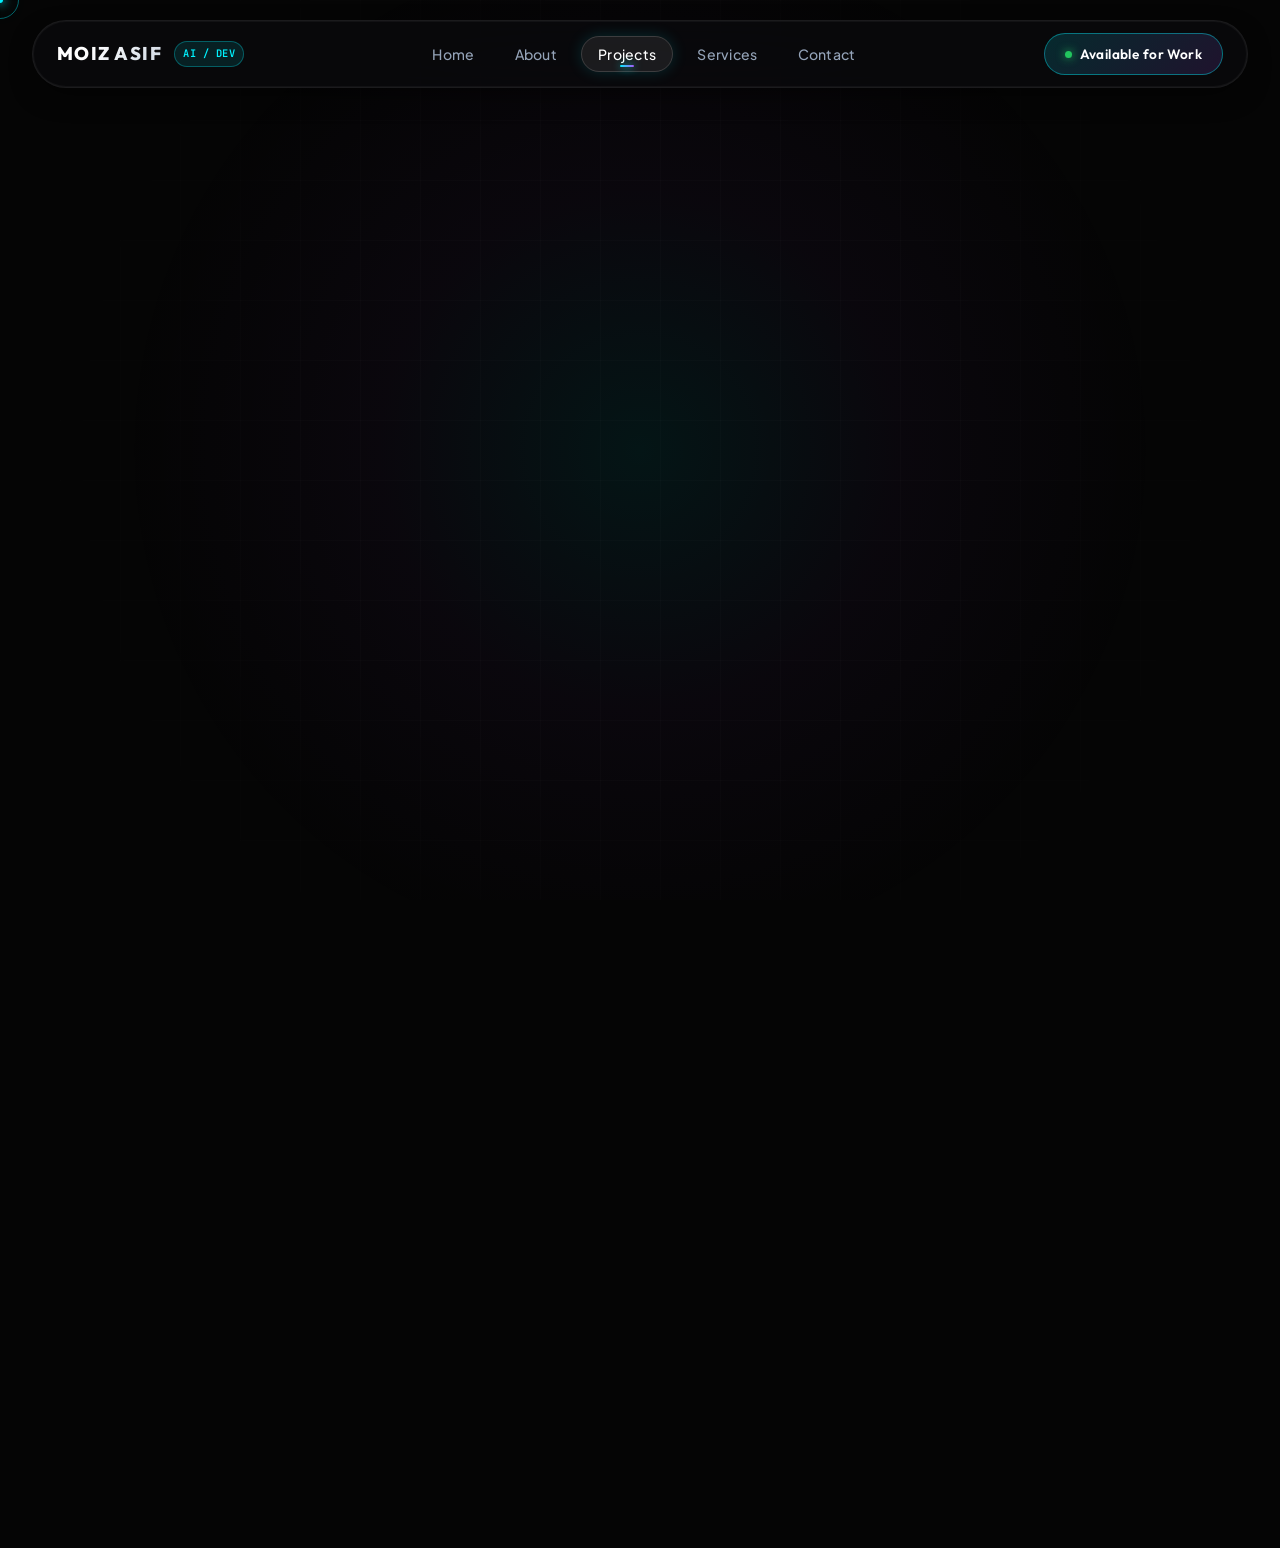
==== projects.html @ 3867d012 "Add files via upload" ====
<!DOCTYPE html>
<html lang="en">
<head>
  <meta charset="UTF-8">
  <meta name="viewport" content="width=device-width, initial-scale=1.0">
  <meta name="description" content="Featured Projects by Moiz Asif — JARVIS Personal AI Assistant with futuristic Gold & Black interface, animated particle core, and voice interaction.">
  <title>Featured Projects — Moiz Asif</title>

  <!-- Favicon & Typography -->
  <link rel="icon" type="image/svg+xml" href="assets/images/favicon.svg">
  <link rel="preconnect" href="https://fonts.googleapis.com">
  <link rel="preconnect" href="https://fonts.gstatic.com" crossorigin>
  <link rel="stylesheet" href="css/style.css">
  <link rel="stylesheet" href="css/jarvis-glow.css">
</head>
<body>
  <!-- Canvas for Astra Interactive Particle Field -->
  <canvas id="bg-canvas"></canvas>

  <!-- Cybernetic Grid & Radial Mouse Spotlight -->
  <div class="cyber-grid"></div>
  <div class="mouse-spotlight"></div>

  <!-- Interactive Dual-Layer Cursor -->
  <div class="cursor-dot"></div>
  <div class="cursor-follower"></div>

  <!-- Header Navigation -->
  <header class="site-header">
    <div class="nav-container">
      <a href="index.html" class="brand-logo" aria-label="Moiz Asif Portfolio">
        <span class="brand-text">MOIZ ASIF</span>
        <span class="brand-badge">AI / DEV</span>
      </a>

      <nav aria-label="Main Navigation">
        <ul class="nav-links">
          <li><a href="index.html" class="nav-link">Home</a></li>
          <li><a href="about.html" class="nav-link">About</a></li>
          <li><a href="projects.html" class="nav-link active">Projects</a></li>
          <li><a href="services.html" class="nav-link">Services</a></li>
          <li><a href="contact.html" class="nav-link">Contact</a></li>
        </ul>
      </nav>

      <a href="https://wa.me/923362383383" target="_blank" rel="noopener noreferrer" class="nav-cta">
        <span class="pulse-dot"></span>
        <span>Available for Work</span>
      </a>

      <button class="mobile-toggle" aria-label="Toggle Navigation Menu">☰</button>
    </div>
  </header>

  <!-- Mobile Menu Drawer -->
  <div class="mobile-menu-drawer">
    <a href="index.html" class="nav-link">Home</a>
    <a href="about.html" class="nav-link">About</a>
    <a href="projects.html" class="nav-link active">Projects</a>
    <a href="services.html" class="nav-link">Services</a>
    <a href="contact.html" class="nav-link">Contact</a>
    <a href="https://wa.me/923362383383" target="_blank" rel="noopener noreferrer" class="btn btn-whatsapp" style="margin-top: 0.5rem; justify-content: center;">
      Chat on WhatsApp
    </a>
  </div>

  <!-- Page Content Wrapper -->
  <main class="page-wrapper">
    <div class="container">
      <!-- Section Header -->
      <div class="section-header">
        <span class="section-tag">ENGINEERED INTELLIGENCE</span>
        <h1 class="section-title">Featured Projects</h1>
        <p class="section-subtitle">
          Real-world intelligent systems built with custom architectures and state-of-the-art AI.
        </p>
      </div>

      <!-- Main Featured Project: JARVIS (Gold + Black Edition) -->
      <div class="jarvis-showcase-wrapper">
        <!-- Ambient Gold Glow Bloom -->
        <div class="jarvis-ambient-bloom"></div>

        <!-- Glass Container Card -->
        <div class="jarvis-card">
          <div class="jarvis-ambient-sheen"></div>
          <div class="jarvis-layout">
            <!-- Left Column: Premium Visual Showcase with Orbital Rings -->
            <div class="jarvis-visual-frame">
              <div class="orbital-ring orbital-ring-1"></div>
              <div class="orbital-ring orbital-ring-2"></div>
              <img 
                src="assets/images/jarvis-gold.png" 
                alt="JARVIS AI Assistant - Gold & Black Core Interface" 
                class="jarvis-image"
                loading="eager"
              >
            </div>

            <!-- Right Column: Project Details & Tech Specs -->
            <div class="jarvis-content">
              <span class="jarvis-tag-badge">
                <span>✦</span> FLAGSHIP AI ASSISTANT
              </span>

              <h2 class="jarvis-title">
                JARVIS — <span class="jarvis-title-accent">Personal AI Assistant</span>
              </h2>

              <span class="jarvis-byline">
                A futuristic desktop AI assistant built by Moiz Asif.
              </span>

              <!-- Real Verified Features -->
              <div class="jarvis-features-container">
                <div class="jarvis-features-title">AUTHENTIC CAPABILITIES</div>
                <div class="jarvis-features-grid">
                  <div class="jarvis-feature-item">
                    <span class="jarvis-feature-icon">◆</span>
                    <span>Futuristic animated AI interface</span>
                  </div>
                  <div class="jarvis-feature-item">
                    <span class="jarvis-feature-icon">◆</span>
                    <span>Animated AI core with particle system</span>
                  </div>
                  <div class="jarvis-feature-item">
                    <span class="jarvis-feature-icon">◆</span>
                    <span>Custom UI design &amp; orbital telemetry</span>
                  </div>
                  <div class="jarvis-feature-item">
                    <span class="jarvis-feature-icon">◆</span>
                    <span>AI interaction &amp; voice responsiveness</span>
                  </div>
                </div>
              </div>

              <!-- Tech Stack -->
              <div class="jarvis-tech-stack">
                <div class="jarvis-features-title">TECHNOLOGY STACK</div>
                <div class="jarvis-tech-tags">
                  <span class="jarvis-tech-chip">Python</span>
                  <span class="jarvis-tech-chip">AI APIs</span>
                  <span class="jarvis-tech-chip">Voice Recognition</span>
                  <span class="jarvis-tech-chip">Text-to-Speech</span>
                  <span class="jarvis-tech-chip">Automation</span>
                  <span class="jarvis-tech-chip">Custom UI</span>
                </div>
              </div>

              <!-- Action Buttons -->
              <div class="jarvis-btn-group">
                <button id="open-demo-modal" class="btn btn-jarvis-gold">
                  <span>Live Demo</span>
                  <span class="btn-icon">⚡</span>
                </button>
                <a href="https://github.com/moizasif484/" target="_blank" rel="noopener noreferrer" class="btn btn-jarvis-outline">
                  <span>GitHub</span>
                  <span class="btn-icon">↗</span>
                </a>
                <button id="open-details-modal" class="btn btn-jarvis-outline">
                  <span>View Details</span>
                  <span class="btn-icon">ⓘ</span>
                </button>
              </div>
            </div>
          </div>
        </div>
      </div>
    </div>

    <!-- Interactive Modal for Demo & Details -->
    <div id="jarvis-modal" class="modal-overlay" role="dialog" aria-modal="true" aria-hidden="true">
      <div class="modal-card">
        <button id="close-modal-btn" class="modal-close-btn" aria-label="Close modal">✕</button>
        <div id="modal-dynamic-content">
          <!-- Populated via js/main.js -->
        </div>
      </div>
    </div>

    <!-- Footer -->
    <footer class="site-footer">
      <div class="container footer-content">
        <div class="footer-credits">
          © 2026 Moiz Asif. AI Agent &amp; Web Developer. All rights reserved.
        </div>
        <div class="footer-links">
          <a href="https://github.com/moizasif484/" target="_blank" rel="noopener noreferrer" class="footer-link">GitHub</a>
          <a href="https://www.instagram.com/moiz_here_07/" target="_blank" rel="noopener noreferrer" class="footer-link">Instagram</a>
          <a href="https://wa.me/923362383383" target="_blank" rel="noopener noreferrer" class="footer-link">WhatsApp</a>
        </div>
      </div>
    </footer>
  </main>

  <!-- Interactive Scripts -->
  <script src="js/particles.js"></script>
  <script src="js/cursor.js"></script>
  <script src="js/tilt.js"></script>
  <script src="js/main.js"></script>
</body>
</html>
---- css/style.css ----
/* ==========================================================================
   MOIZ ASIF — PREMIUM FUTURISTIC PORTFOLIO DESIGN SYSTEM
   Deep Pure Black (#050505) • Electric Blue (#00f2fe) • Soft Purple (#a855f7)
   Glassmorphism • High Performance • Cinematic Animations
   ========================================================================== */

@import url('https://fonts.googleapis.com/css2?family=Outfit:wght@300;400;500;600;700;800;900&family=Plus+Jakarta+Sans:wght@300;400;500;600;700;800&family=JetBrains+Mono:wght@400;500;600;700&display=swap');

:root {
  /* Color Palette */
  --bg-pure-black: #050505;
  --bg-surface: #0a0a0c;
  --bg-card: rgba(14, 14, 18, 0.65);
  --bg-card-hover: rgba(20, 20, 26, 0.85);
  --bg-glass: rgba(255, 255, 255, 0.03);
  --bg-glass-elevated: rgba(255, 255, 255, 0.06);

  /* Accents */
  --cyan-primary: #00f2fe;
  --cyan-glow: rgba(0, 242, 254, 0.45);
  --blue-accent: #38bdf8;
  --purple-primary: #a855f7;
  --purple-glow: rgba(168, 85, 247, 0.4);
  --indigo-accent: #6366f1;

  /* Typography Colors */
  --text-primary: #f8fafc;
  --text-secondary: #94a3b8;
  --text-muted: #64748b;
  --text-dim: #475569;

  /* Borders & Highlights */
  --border-subtle: rgba(255, 255, 255, 0.08);
  --border-glass: rgba(255, 255, 255, 0.12);
  --border-glow: rgba(0, 242, 254, 0.35);

  /* Fonts */
  --font-heading: 'Outfit', -apple-system, BlinkMacSystemFont, sans-serif;
  --font-body: 'Plus Jakarta Sans', -apple-system, BlinkMacSystemFont, sans-serif;
  --font-mono: 'JetBrains Mono', monospace;

  /* Transitions */
  --ease-out: cubic-bezier(0.16, 1, 0.3, 1);
  --ease-spring: cubic-bezier(0.34, 1.56, 0.64, 1);
  --transition-fast: 0.2s var(--ease-out);
  --transition-normal: 0.35s var(--ease-out);
  --transition-slow: 0.6s var(--ease-out);
}

/* ==========================================================================
   RESET & CORE BASE
   ========================================================================== */
*, *::before, *::after {
  box-sizing: border-box;
  margin: 0;
  padding: 0;
}

html {
  font-size: 16px;
  scroll-behavior: smooth;
  background-color: var(--bg-pure-black);
  color: var(--text-primary);
  overflow-x: hidden;
}

body {
  font-family: var(--font-body);
  background-color: var(--bg-pure-black);
  color: var(--text-primary);
  line-height: 1.65;
  -webkit-font-smoothing: antialiased;
  -moz-osx-font-smoothing: grayscale;
  min-height: 100vh;
  position: relative;
  overflow-x: hidden;
  cursor: default;
}

::selection {
  background: rgba(0, 242, 254, 0.25);
  color: #ffffff;
}

/* Futuristic Sleek Scrollbar */
::-webkit-scrollbar {
  width: 7px;
  height: 7px;
}

::-webkit-scrollbar-track {
  background: #050505;
}

::-webkit-scrollbar-thumb {
  background: rgba(255, 255, 255, 0.16);
  border-radius: 4px;
}

::-webkit-scrollbar-thumb:hover {
  background: var(--cyan-primary);
  box-shadow: 0 0 10px var(--cyan-primary);
}

a {
  color: inherit;
  text-decoration: none;
  transition: var(--transition-fast);
}

img {
  max-width: 100%;
  height: auto;
  display: block;
}

button, input, textarea {
  font-family: inherit;
}

/* ==========================================================================
   DYNAMIC BACKGROUND CANVAS & LIGHTING
   ========================================================================== */
#bg-canvas {
  position: fixed;
  top: 0;
  left: 0;
  width: 100vw;
  height: 100vh;
  z-index: 0;
  pointer-events: none;
  opacity: 0.95;
}

/* Cybernetic Ambient Grid Layer */
.cyber-grid {
  position: fixed;
  top: 0;
  left: 0;
  width: 100vw;
  height: 100vh;
  background-image: 
    linear-gradient(to right, rgba(255, 255, 255, 0.015) 1px, transparent 1px),
    linear-gradient(to bottom, rgba(255, 255, 255, 0.015) 1px, transparent 1px);
  background-size: 60px 60px;
  z-index: 1;
  pointer-events: none;
  mask-image: radial-gradient(circle at 50% 50%, black 40%, transparent 90%);
  -webkit-mask-image: radial-gradient(circle at 50% 50%, black 40%, transparent 90%);
}

/* Dynamic Ambient Mouse Radial Glow Spotlight */
.mouse-spotlight {
  position: fixed;
  top: 0;
  left: 0;
  width: 100vw;
  height: 100vh;
  z-index: 2;
  pointer-events: none;
  background: radial-gradient(
    650px circle at var(--mouse-x, 50vw) var(--mouse-y, 50vh),
    rgba(0, 242, 254, 0.07),
    rgba(168, 85, 247, 0.035) 40%,
    transparent 80%
  );
  transition: opacity 0.4s ease;
}

/* Custom Interactive Cursor */
.cursor-dot {
  position: fixed;
  width: 6px;
  height: 6px;
  background: var(--cyan-primary);
  border-radius: 50%;
  pointer-events: none;
  z-index: 9999;
  transform: translate(-50%, -50%);
  box-shadow: 0 0 10px var(--cyan-primary), 0 0 20px var(--cyan-primary);
  transition: transform 0.05s ease, opacity 0.2s ease, width 0.25s ease, height 0.25s ease;
}

.cursor-follower {
  position: fixed;
  width: 38px;
  height: 38px;
  border: 1px solid rgba(0, 242, 254, 0.4);
  border-radius: 50%;
  pointer-events: none;
  z-index: 9998;
  transform: translate(-50%, -50%);
  transition: transform 0.15s cubic-bezier(0.1, 0.9, 0.2, 1), 
              border-color 0.2s ease, 
              width 0.25s var(--ease-spring), 
              height 0.25s var(--ease-spring), 
              background-color 0.2s ease;
  backdrop-filter: blur(1px);
}

.cursor-hover .cursor-follower {
  width: 58px;
  height: 58px;
  border-color: var(--cyan-primary);
  background-color: rgba(0, 242, 254, 0.08);
  box-shadow: 0 0 25px rgba(0, 242, 254, 0.25);
}

.cursor-hover .cursor-dot {
  transform: translate(-50%, -50%) scale(1.6);
  background: #ffffff;
}

@media (pointer: coarse) {
  .cursor-dot, .cursor-follower {
    display: none;
  }
}

/* ==========================================================================
   NAVIGATION BAR
   ========================================================================== */
.site-header {
  position: fixed;
  top: 0;
  left: 0;
  width: 100%;
  z-index: 1000;
  padding: 1.25rem 2rem;
  transition: all 0.3s ease;
}

.nav-container {
  max-width: 1240px;
  margin: 0 auto;
  display: flex;
  align-items: center;
  justify-content: space-between;
  padding: 0.75rem 1.5rem;
  background: rgba(10, 10, 14, 0.7);
  backdrop-filter: blur(20px);
  -webkit-backdrop-filter: blur(20px);
  border: 1px solid var(--border-subtle);
  border-radius: 9999px;
  box-shadow: 0 10px 30px -10px rgba(0, 0, 0, 0.7),
              0 0 1px 1px rgba(255, 255, 255, 0.05) inset;
}

.brand-logo {
  display: flex;
  align-items: center;
  gap: 0.75rem;
  font-family: var(--font-heading);
  font-weight: 800;
  font-size: 1.15rem;
  letter-spacing: 0.08em;
  text-transform: uppercase;
}

.brand-logo .brand-text {
  background: linear-gradient(135deg, #ffffff 30%, #cbd5e1 100%);
  -webkit-background-clip: text;
  -webkit-text-fill-color: transparent;
}

.brand-badge {
  font-family: var(--font-mono);
  font-size: 0.65rem;
  padding: 0.2rem 0.5rem;
  border-radius: 999px;
  background: rgba(0, 242, 254, 0.1);
  border: 1px solid rgba(0, 242, 254, 0.3);
  color: var(--cyan-primary);
  letter-spacing: 0.05em;
  font-weight: 600;
}

.nav-links {
  display: flex;
  align-items: center;
  gap: 0.5rem;
  list-style: none;
}

.nav-link {
  position: relative;
  font-size: 0.88rem;
  font-weight: 500;
  color: var(--text-secondary);
  padding: 0.5rem 1rem;
  border-radius: 999px;
  transition: all 0.25s ease;
  letter-spacing: 0.02em;
}

.nav-link:hover {
  color: #ffffff;
  background: rgba(255, 255, 255, 0.05);
}

.nav-link.active {
  color: #ffffff;
  background: rgba(255, 255, 255, 0.08);
  border: 1px solid rgba(255, 255, 255, 0.15);
  box-shadow: 0 0 15px rgba(0, 242, 254, 0.15);
}

.nav-link.active::after {
  content: '';
  position: absolute;
  bottom: 4px;
  left: 50%;
  transform: translateX(-50%);
  width: 14px;
  height: 2px;
  background: linear-gradient(90deg, var(--cyan-primary), var(--purple-primary));
  border-radius: 2px;
  box-shadow: 0 0 8px var(--cyan-primary);
}

.nav-cta {
  display: flex;
  align-items: center;
  gap: 0.5rem;
  font-family: var(--font-heading);
  font-size: 0.85rem;
  font-weight: 600;
  padding: 0.55rem 1.25rem;
  border-radius: 999px;
  background: linear-gradient(135deg, rgba(0, 242, 254, 0.15), rgba(168, 85, 247, 0.15));
  border: 1px solid rgba(0, 242, 254, 0.4);
  color: #ffffff;
  letter-spacing: 0.03em;
  transition: all 0.3s ease;
  position: relative;
  overflow: hidden;
}

.nav-cta:hover {
  border-color: var(--cyan-primary);
  box-shadow: 0 0 25px rgba(0, 242, 254, 0.4);
  transform: translateY(-1px);
}

.pulse-dot {
  width: 7px;
  height: 7px;
  border-radius: 50%;
  background-color: #22c55e;
  box-shadow: 0 0 10px #22c55e;
  animation: pulseGreen 2s infinite;
}

@keyframes pulseGreen {
  0% { transform: scale(0.95); box-shadow: 0 0 0 0 rgba(34, 197, 94, 0.7); }
  70% { transform: scale(1); box-shadow: 0 0 0 8px rgba(34, 197, 94, 0); }
  100% { transform: scale(0.95); box-shadow: 0 0 0 0 rgba(34, 197, 94, 0); }
}

/* Mobile Nav Toggle */
.mobile-toggle {
  display: none;
  background: none;
  border: none;
  color: #ffffff;
  font-size: 1.5rem;
  cursor: pointer;
  padding: 0.5rem;
}

.mobile-menu-drawer {
  display: none;
  position: fixed;
  top: 80px;
  left: 1rem;
  right: 1rem;
  background: rgba(10, 10, 15, 0.95);
  backdrop-filter: blur(25px);
  -webkit-backdrop-filter: blur(25px);
  border: 1px solid var(--border-glass);
  border-radius: 20px;
  padding: 1.5rem;
  z-index: 999;
  flex-direction: column;
  gap: 0.75rem;
  box-shadow: 0 20px 40px rgba(0, 0, 0, 0.8), 0 0 30px rgba(0, 242, 254, 0.1);
  opacity: 0;
  transform: translateY(-10px);
  transition: opacity 0.3s ease, transform 0.3s ease;
  pointer-events: none;
}

.mobile-menu-drawer.open {
  display: flex;
  opacity: 1;
  transform: translateY(0);
  pointer-events: auto;
}

.mobile-menu-drawer .nav-link {
  font-size: 1.1rem;
  padding: 0.85rem 1.25rem;
  border-radius: 12px;
  width: 100%;
  text-align: left;
}

/* ==========================================================================
   PAGE WRAPPER & TRANSITIONS
   ========================================================================== */
.page-wrapper {
  position: relative;
  z-index: 10;
  width: 100%;
  min-height: 100vh;
  padding-top: 100px;
  padding-bottom: 60px;
  display: flex;
  flex-direction: column;
  justify-content: space-between;
  opacity: 0;
  transform: translateY(16px);
  transition: opacity 0.5s cubic-bezier(0.16, 1, 0.3, 1), transform 0.5s cubic-bezier(0.16, 1, 0.3, 1);
}

.page-wrapper.page-loaded {
  opacity: 1;
  transform: translateY(0);
}

/* ==========================================================================
   PAGE PROGRESS LOADER & SCROLL REVEAL ANIMATIONS
   ========================================================================== */
.page-loader {
  position: fixed;
  top: 0;
  left: 0;
  width: 100%;
  height: 3px;
  z-index: 10001;
  pointer-events: none;
  background: transparent;
}

.loader-line {
  height: 100%;
  width: 0%;
  background: linear-gradient(90deg, var(--cyan-primary), #6366f1, var(--purple-primary));
  box-shadow: 0 0 12px var(--cyan-primary), 0 0 20px rgba(168, 85, 247, 0.5);
  transition: width 0.35s ease-out, opacity 0.4s ease-out;
}

.reveal-on-scroll {
  opacity: 0;
  transform: translateY(28px) scale(0.985);
  transition: opacity 0.75s cubic-bezier(0.16, 1, 0.3, 1), transform 0.75s cubic-bezier(0.16, 1, 0.3, 1);
  will-change: opacity, transform;
}

.reveal-on-scroll.is-visible {
  opacity: 1;
  transform: translateY(0) scale(1);
}

.delay-1 { transition-delay: 0.1s; }
.delay-2 { transition-delay: 0.2s; }
.delay-3 { transition-delay: 0.3s; }
.delay-4 { transition-delay: 0.4s; }

.container {
  width: 100%;
  max-width: 1240px;
  margin: 0 auto;
  padding: 0 1.5rem;
}

/* ==========================================================================
   FUTURISTIC HERO (HOME PAGE)
   ========================================================================== */
.hero-section {
  display: flex;
  flex-direction: column;
  align-items: center;
  justify-content: center;
  min-height: calc(100vh - 180px);
  text-align: center;
  position: relative;
  padding: 3rem 1rem;
}

.status-badge {
  display: inline-flex;
  align-items: center;
  gap: 0.6rem;
  padding: 0.4rem 1.1rem;
  border-radius: 999px;
  background: rgba(255, 255, 255, 0.03);
  border: 1px solid rgba(255, 255, 255, 0.1);
  font-family: var(--font-mono);
  font-size: 0.78rem;
  color: var(--text-secondary);
  letter-spacing: 0.04em;
  margin-bottom: 2rem;
  backdrop-filter: blur(10px);
  box-shadow: 0 4px 20px rgba(0, 0, 0, 0.4);
}

.status-beacon {
  width: 8px;
  height: 8px;
  border-radius: 50%;
  background: var(--cyan-primary);
  box-shadow: 0 0 12px var(--cyan-primary);
  animation: pulseBeacon 2.5s infinite;
}

@keyframes pulseBeacon {
  0% { transform: scale(0.9); opacity: 0.7; }
  50% { transform: scale(1.3); opacity: 1; box-shadow: 0 0 16px var(--cyan-primary); }
  100% { transform: scale(0.9); opacity: 0.7; }
}

.hero-title-wrap {
  position: relative;
  margin-bottom: 1.5rem;
}

.hero-primary-name {
  font-family: var(--font-heading);
  font-size: clamp(3rem, 8vw, 6.2rem);
  font-weight: 900;
  line-height: 1.05;
  letter-spacing: 0.02em;
  text-transform: uppercase;
  background: linear-gradient(180deg, #ffffff 40%, rgba(255, 255, 255, 0.65) 100%);
  -webkit-background-clip: text;
  -webkit-text-fill-color: transparent;
  text-shadow: 0 0 40px rgba(255, 255, 255, 0.15);
  margin-bottom: 0.5rem;
}

.hero-role-title {
  font-family: var(--font-heading);
  font-size: clamp(1.4rem, 4vw, 2.75rem);
  font-weight: 800;
  line-height: 1.2;
  letter-spacing: 0.04em;
  text-transform: uppercase;
  background: linear-gradient(135deg, var(--cyan-primary) 0%, #ffffff 45%, var(--purple-primary) 100%);
  -webkit-background-clip: text;
  -webkit-text-fill-color: transparent;
  filter: drop-shadow(0 0 30px rgba(0, 242, 254, 0.25));
}

.hero-subtitle {
  font-size: clamp(1.05rem, 2vw, 1.35rem);
  color: var(--text-secondary);
  max-width: 680px;
  margin: 0 auto 2.75rem auto;
  font-weight: 400;
  line-height: 1.6;
}

.hero-cta-group {
  display: flex;
  align-items: center;
  justify-content: center;
  gap: 1.25rem;
  flex-wrap: wrap;
  position: relative;
  z-index: 5;
}

/* Soft Abstract AI Visualization */
.hero-ai-visual {
  position: absolute;
  top: 50%;
  left: 50%;
  transform: translate(-50%, -50%);
  width: 580px;
  height: 580px;
  pointer-events: none;
  z-index: 1;
  opacity: 0.8;
}

.ai-core-glow {
  position: absolute;
  top: 50%;
  left: 50%;
  transform: translate(-50%, -50%);
  width: 320px;
  height: 320px;
  border-radius: 50%;
  background: radial-gradient(circle, rgba(0, 242, 254, 0.12) 0%, rgba(168, 85, 247, 0.08) 50%, transparent 75%);
  filter: blur(40px);
  animation: corePulse 6s ease-in-out infinite alternate;
}

.ai-core-ring {
  position: absolute;
  top: 50%;
  left: 50%;
  border-radius: 50%;
  border: 1px dashed rgba(0, 242, 254, 0.2);
  transform: translate(-50%, -50%) rotate(0deg);
  animation: ringRotate 24s linear infinite;
}

.ai-core-ring-1 {
  width: 440px;
  height: 440px;
  border-color: rgba(0, 242, 254, 0.15);
}

.ai-core-ring-2 {
  width: 520px;
  height: 520px;
  border: 1px dotted rgba(168, 85, 247, 0.18);
  animation-duration: 36s;
  animation-direction: reverse;
}

@keyframes corePulse {
  0% { transform: translate(-50%, -50%) scale(0.9); opacity: 0.5; }
  100% { transform: translate(-50%, -50%) scale(1.15); opacity: 0.85; }
}

@keyframes ringRotate {
  from { transform: translate(-50%, -50%) rotate(0deg); }
  to { transform: translate(-50%, -50%) rotate(360deg); }
}

/* ==========================================================================
   BUTTONS (MAGNETIC & GLASS)
   ========================================================================== */
.btn {
  display: inline-flex;
  align-items: center;
  justify-content: center;
  gap: 0.75rem;
  padding: 0.9rem 2.2rem;
  border-radius: 999px;
  font-family: var(--font-heading);
  font-size: 0.95rem;
  font-weight: 600;
  letter-spacing: 0.03em;
  cursor: pointer;
  transition: all 0.3s cubic-bezier(0.16, 1, 0.3, 1);
  position: relative;
  overflow: hidden;
  user-select: none;
  text-decoration: none;
}

.btn-primary {
  background: linear-gradient(135deg, rgba(0, 242, 254, 0.9), rgba(99, 102, 241, 0.9));
  color: #050505;
  border: 1px solid rgba(255, 255, 255, 0.3);
  box-shadow: 0 0 25px rgba(0, 242, 254, 0.35), 0 10px 25px -5px rgba(0, 0, 0, 0.5);
  font-weight: 700;
}

.btn-primary:hover {
  background: linear-gradient(135deg, #00f2fe, #818cf8);
  box-shadow: 0 0 40px rgba(0, 242, 254, 0.6), 0 12px 30px -5px rgba(0, 0, 0, 0.6);
  transform: translateY(-2px);
  color: #000000;
}

.btn-secondary {
  background: rgba(255, 255, 255, 0.04);
  color: #ffffff;
  border: 1px solid var(--border-glass);
  backdrop-filter: blur(15px);
  box-shadow: 0 4px 20px rgba(0, 0, 0, 0.4);
}

.btn-secondary:hover {
  background: rgba(255, 255, 255, 0.09);
  border-color: rgba(0, 242, 254, 0.4);
  box-shadow: 0 0 30px rgba(0, 242, 254, 0.2);
  transform: translateY(-2px);
  color: #ffffff;
}

.btn-whatsapp {
  background: linear-gradient(135deg, rgba(37, 211, 102, 0.15), rgba(18, 140, 126, 0.25));
  border: 1px solid rgba(37, 211, 102, 0.5);
  color: #ffffff;
  box-shadow: 0 0 25px rgba(37, 211, 102, 0.2);
}

.btn-whatsapp:hover {
  background: linear-gradient(135deg, rgba(37, 211, 102, 0.3), rgba(18, 140, 126, 0.45));
  border-color: #25d366;
  box-shadow: 0 0 40px rgba(37, 211, 102, 0.45);
  transform: translateY(-2px);
}

.btn .btn-icon {
  font-size: 1.1rem;
  transition: transform 0.25s ease;
}

.btn:hover .btn-icon {
  transform: translateX(4px);
}

/* ==========================================================================
   GLASSMORPHISM CARDS & 3D TILT CONTAINERS
   ========================================================================== */
.glass-card {
  position: relative;
  background: var(--bg-card);
  backdrop-filter: blur(20px);
  -webkit-backdrop-filter: blur(20px);
  border: 1px solid var(--border-subtle);
  border-radius: 20px;
  padding: 2.25rem;
  transition: transform 0.35s var(--ease-out), 
              border-color 0.35s ease, 
              box-shadow 0.35s ease, 
              background-color 0.35s ease;
  transform-style: preserve-3d;
  will-change: transform;
  overflow: hidden;
}

/* Dynamic specular sheen on card hover */
.glass-card::before {
  content: '';
  position: absolute;
  top: 0;
  left: 0;
  right: 0;
  bottom: 0;
  background: radial-gradient(
    400px circle at var(--card-mouse-x, -200px) var(--card-mouse-y, -200px),
    rgba(255, 255, 255, 0.08),
    transparent 60%
  );
  pointer-events: none;
  z-index: 1;
  opacity: 0;
  transition: opacity 0.3s ease;
  border-radius: inherit;
}

.glass-card:hover::before {
  opacity: 1;
}

.glass-card:hover {
  border-color: rgba(0, 242, 254, 0.3);
  box-shadow: 0 20px 40px -15px rgba(0, 0, 0, 0.8),
              0 0 35px -10px rgba(0, 242, 254, 0.2);
}

/* ==========================================================================
   SECTION HEADINGS & METRICS
   ========================================================================== */
.section-header {
  text-align: center;
  margin-bottom: 3.5rem;
  position: relative;
}

.section-tag {
  display: inline-block;
  font-family: var(--font-mono);
  font-size: 0.8rem;
  text-transform: uppercase;
  letter-spacing: 0.15em;
  color: var(--cyan-primary);
  background: rgba(0, 242, 254, 0.08);
  border: 1px solid rgba(0, 242, 254, 0.25);
  padding: 0.3rem 0.85rem;
  border-radius: 999px;
  margin-bottom: 1rem;
}

.section-title {
  font-family: var(--font-heading);
  font-size: clamp(2.2rem, 5vw, 3.5rem);
  font-weight: 800;
  letter-spacing: 0.02em;
  color: #ffffff;
  margin-bottom: 0.75rem;
}

.section-subtitle {
  font-size: 1.1rem;
  color: var(--text-secondary);
  max-width: 620px;
  margin: 0 auto;
}

/* ==========================================================================
   ABOUT PAGE COMPONENTS
   ========================================================================== */
.about-hero-card {
  background: linear-gradient(135deg, rgba(16, 16, 24, 0.7), rgba(8, 8, 12, 0.85));
  border: 1px solid rgba(255, 255, 255, 0.1);
  border-radius: 24px;
  padding: 3rem 2.5rem;
  backdrop-filter: blur(25px);
  -webkit-backdrop-filter: blur(25px);
  box-shadow: 0 25px 50px -12px rgba(0, 0, 0, 0.8);
  margin-bottom: 3rem;
  position: relative;
}

.about-bio-text {
  font-size: clamp(1.2rem, 2.5vw, 1.6rem);
  font-weight: 500;
  line-height: 1.55;
  color: #e2e8f0;
  margin-bottom: 2rem;
}

.about-bio-highlight {
  background: linear-gradient(135deg, var(--cyan-primary), var(--purple-primary));
  -webkit-background-clip: text;
  -webkit-text-fill-color: transparent;
  font-weight: 700;
}

.info-cards-grid {
  display: grid;
  grid-template-columns: repeat(auto-fit, minmax(240px, 1fr));
  gap: 1.5rem;
  margin-bottom: 3rem;
}

.info-card {
  padding: 2rem;
  display: flex;
  flex-direction: column;
  gap: 0.75rem;
}

.info-card-label {
  font-family: var(--font-mono);
  font-size: 0.75rem;
  text-transform: uppercase;
  letter-spacing: 0.12em;
  color: var(--text-muted);
}

.info-card-value {
  font-family: var(--font-heading);
  font-size: 1.65rem;
  font-weight: 700;
  color: #ffffff;
}

.info-card-desc {
  font-size: 0.9rem;
  color: var(--text-secondary);
}

.tech-skills-section {
  margin-top: 2rem;
}

.skills-tags-wrap {
  display: flex;
  flex-wrap: wrap;
  gap: 0.75rem;
  margin-top: 1.25rem;
}

.tech-tag {
  display: inline-flex;
  align-items: center;
  gap: 0.5rem;
  padding: 0.55rem 1.15rem;
  border-radius: 999px;
  background: rgba(255, 255, 255, 0.04);
  border: 1px solid rgba(255, 255, 255, 0.09);
  font-family: var(--font-mono);
  font-size: 0.85rem;
  color: #cbd5e1;
  transition: all 0.25s ease;
}

.tech-tag:hover {
  background: rgba(0, 242, 254, 0.1);
  border-color: rgba(0, 242, 254, 0.4);
  color: var(--cyan-primary);
  transform: translateY(-2px);
  box-shadow: 0 4px 15px rgba(0, 242, 254, 0.2);
}

/* ==========================================================================
   SERVICES & CAPABILITIES PAGE
   ========================================================================== */
.services-grid {
  display: grid;
  grid-template-columns: repeat(2, 1fr);
  gap: 2rem;
}

.service-card {
  padding: 2.5rem;
  display: flex;
  flex-direction: column;
  justify-content: space-between;
  min-height: 320px;
}

.service-icon-box {
  width: 54px;
  height: 54px;
  border-radius: 14px;
  display: flex;
  align-items: center;
  justify-content: center;
  font-size: 1.5rem;
  background: rgba(0, 242, 254, 0.1);
  border: 1px solid rgba(0, 242, 254, 0.25);
  color: var(--cyan-primary);
  margin-bottom: 1.5rem;
}

.service-card:nth-child(2) .service-icon-box {
  background: rgba(168, 85, 247, 0.1);
  border-color: rgba(168, 85, 247, 0.25);
  color: var(--purple-primary);
}

.service-card:nth-child(3) .service-icon-box {
  background: rgba(56, 189, 248, 0.1);
  border-color: rgba(56, 189, 248, 0.25);
  color: var(--blue-accent);
}

.service-card:nth-child(4) .service-icon-box {
  background: rgba(99, 102, 241, 0.1);
  border-color: rgba(99, 102, 241, 0.25);
  color: var(--indigo-accent);
}

.service-title {
  font-family: var(--font-heading);
  font-size: 1.5rem;
  font-weight: 700;
  color: #ffffff;
  margin-bottom: 0.75rem;
}

.service-desc {
  font-size: 0.95rem;
  color: var(--text-secondary);
  line-height: 1.6;
  margin-bottom: 1.5rem;
}

.service-features-list {
  list-style: none;
  display: flex;
  flex-direction: column;
  gap: 0.6rem;
}

.service-features-list li {
  font-size: 0.85rem;
  color: #cbd5e1;
  display: flex;
  align-items: center;
  gap: 0.5rem;
}

.service-features-list li::before {
  content: '▹';
  color: var(--cyan-primary);
  font-size: 0.9rem;
}

/* ==========================================================================
   CONTACT PAGE
   ========================================================================== */
.contact-layout {
  display: grid;
  grid-template-columns: 1fr 1.2fr;
  gap: 2.5rem;
  align-items: stretch;
}

.contact-info-card {
  padding: 2.5rem;
  display: flex;
  flex-direction: column;
  justify-content: space-between;
}

.contact-headline {
  font-family: var(--font-heading);
  font-size: 2.2rem;
  font-weight: 800;
  line-height: 1.2;
  color: #ffffff;
  margin-bottom: 1rem;
}

.contact-subtext {
  color: var(--text-secondary);
  font-size: 1rem;
  margin-bottom: 2rem;
  line-height: 1.6;
}

.direct-channels {
  display: flex;
  flex-direction: column;
  gap: 1rem;
  margin-bottom: 2rem;
}

.channel-link {
  display: flex;
  align-items: center;
  justify-content: space-between;
  padding: 1.1rem 1.4rem;
  border-radius: 14px;
  background: rgba(255, 255, 255, 0.03);
  border: 1px solid var(--border-glass);
  color: #ffffff;
  font-weight: 600;
  transition: all 0.25s ease;
}

.channel-link:hover {
  background: rgba(255, 255, 255, 0.08);
  transform: translateX(4px);
}

.channel-left {
  display: flex;
  align-items: center;
  gap: 0.9rem;
}

.channel-icon {
  font-size: 1.3rem;
}

.channel-tag-online {
  font-family: var(--font-mono);
  font-size: 0.72rem;
  padding: 0.2rem 0.55rem;
  border-radius: 999px;
  background: rgba(34, 197, 94, 0.15);
  color: #4ade80;
  border: 1px solid rgba(34, 197, 94, 0.3);
}

.contact-form-card {
  padding: 2.5rem;
}

.form-group {
  margin-bottom: 1.5rem;
}

.form-label {
  display: block;
  font-family: var(--font-mono);
  font-size: 0.8rem;
  text-transform: uppercase;
  letter-spacing: 0.08em;
  color: var(--text-secondary);
  margin-bottom: 0.5rem;
}

.form-input, .form-textarea {
  width: 100%;
  padding: 0.9rem 1.25rem;
  background: rgba(5, 5, 8, 0.7);
  border: 1px solid var(--border-glass);
  border-radius: 12px;
  color: #ffffff;
  font-size: 0.95rem;
  outline: none;
  transition: all 0.25s ease;
}

.form-input:focus, .form-textarea:focus {
  border-color: var(--cyan-primary);
  box-shadow: 0 0 20px rgba(0, 242, 254, 0.25);
  background: rgba(10, 10, 16, 0.9);
}

.form-textarea {
  min-height: 140px;
  resize: vertical;
}

.form-btn-row {
  display: flex;
  gap: 1rem;
  flex-wrap: wrap;
}

/* ==========================================================================
   FOOTER
   ========================================================================== */
.site-footer {
  position: relative;
  z-index: 10;
  margin-top: 4rem;
  border-top: 1px solid rgba(255, 255, 255, 0.06);
  padding: 2rem 0;
  color: var(--text-muted);
  font-size: 0.85rem;
}

.footer-content {
  display: flex;
  align-items: center;
  justify-content: space-between;
  flex-wrap: wrap;
  gap: 1rem;
}

.footer-credits {
  font-family: var(--font-mono);
}

.footer-links {
  display: flex;
  gap: 1.5rem;
}

.footer-link:hover {
  color: var(--cyan-primary);
}

/* ==========================================================================
   RESPONSIVE DESIGN (MEDIA QUERIES)
   ========================================================================== */
@media (max-width: 992px) {
  .services-grid {
    grid-template-columns: 1fr;
  }
  .contact-layout {
    grid-template-columns: 1fr;
  }
}

@media (max-width: 768px) {
  .site-header {
    padding: 1rem;
  }
  .nav-links, .nav-cta {
    display: none;
  }
  .mobile-toggle {
    display: block;
  }
  .hero-primary-name {
    font-size: 3rem;
  }
  .hero-role-title {
    font-size: 1.5rem;
  }
  .glass-card {
    padding: 1.75rem;
  }
}
---- css/jarvis-glow.css ----
/* ==========================================================================
   EXCLUSIVE JARVIS SHOWCASE — GOLD & BLACK SYSTEM
   Strictly isolated to the JARVIS project section.
   Rich golden/amber glow, holographic orbital frames, 3D perspective depth.
   ========================================================================== */

:root {
  --jarvis-gold: #ffaa00;
  --jarvis-amber: #f59e0b;
  --jarvis-bright-gold: #ffd700;
  --jarvis-glow-intense: rgba(255, 170, 0, 0.55);
  --jarvis-glow-ambient: rgba(245, 158, 11, 0.22);
  --jarvis-glow-subtle: rgba(255, 170, 0, 0.12);
  --jarvis-border: rgba(255, 170, 0, 0.4);
  --jarvis-dark-surface: #070603;
}

/* Featured Project Showcase Container */
.jarvis-showcase-wrapper {
  position: relative;
  max-width: 1180px;
  margin: 0 auto 4rem auto;
  perspective: 1400px;
}

/* Ambient Gold Bloom Behind Frame */
.jarvis-ambient-bloom {
  position: absolute;
  top: 50%;
  left: 50%;
  transform: translate(-50%, -50%);
  width: 90%;
  height: 85%;
  background: radial-gradient(
    circle at 50% 50%,
    var(--jarvis-glow-ambient) 0%,
    rgba(255, 170, 0, 0.08) 45%,
    transparent 75%
  );
  filter: blur(50px);
  z-index: 0;
  pointer-events: none;
  animation: goldPulse 4.5s ease-in-out infinite alternate;
}

@keyframes goldPulse {
  0% { opacity: 0.6; transform: translate(-50%, -50%) scale(0.96); }
  100% { opacity: 1; transform: translate(-50%, -50%) scale(1.04); }
}

/* Main JARVIS Card */
.jarvis-card {
  position: relative;
  z-index: 2;
  background: linear-gradient(145deg, rgba(14, 12, 6, 0.82) 0%, rgba(7, 6, 3, 0.95) 100%);
  border: 1px solid var(--jarvis-border);
  border-radius: 28px;
  padding: 3rem;
  box-shadow: 
    0 25px 60px -15px rgba(0, 0, 0, 0.9),
    0 0 50px -10px var(--jarvis-glow-subtle),
    inset 0 1px 1px 0 rgba(255, 215, 0, 0.2);
  backdrop-filter: blur(25px);
  -webkit-backdrop-filter: blur(25px);
  transition: all 0.45s cubic-bezier(0.16, 1, 0.3, 1);
  overflow: hidden;
}

.jarvis-card:hover {
  border-color: rgba(255, 170, 0, 0.7);
  box-shadow: 
    0 35px 80px -20px rgba(0, 0, 0, 0.95),
    0 0 80px -5px rgba(255, 170, 0, 0.3),
    inset 0 1px 2px 0 rgba(255, 215, 0, 0.35);
  transform: translateY(-4px);
}

/* Dynamic Interactive Golden Sheen Following Cursor */
.jarvis-ambient-sheen {
  position: absolute;
  top: 0;
  left: 0;
  right: 0;
  bottom: 0;
  background: radial-gradient(
    500px circle at var(--card-mouse-x, -300px) var(--card-mouse-y, -300px),
    rgba(255, 170, 0, 0.13),
    transparent 65%
  );
  pointer-events: none;
  z-index: 1;
  opacity: 0;
  transition: opacity 0.3s ease;
  border-radius: inherit;
}

.jarvis-card:hover .jarvis-ambient-sheen {
  opacity: 1;
}

/* Card HUD Tech Markers */
.jarvis-card::before, .jarvis-card::after {
  content: '';
  position: absolute;
  width: 14px;
  height: 14px;
  border-color: var(--jarvis-gold);
  pointer-events: none;
}

.jarvis-card::before {
  top: 14px;
  left: 14px;
  border-top: 2px solid;
  border-left: 2px solid;
}

.jarvis-card::after {
  bottom: 14px;
  right: 14px;
  border-bottom: 2px solid;
  border-right: 2px solid;
}

/* Two Column Showcase Layout */
.jarvis-layout {
  display: grid;
  grid-template-columns: 1.15fr 0.85fr;
  gap: 3rem;
  align-items: center;
}

/* Gold Visual Frame */
.jarvis-visual-frame {
  position: relative;
  border-radius: 20px;
  overflow: hidden;
  border: 1px solid rgba(255, 170, 0, 0.35);
  background: #030303;
  box-shadow: 
    0 15px 45px rgba(0, 0, 0, 0.8),
    0 0 45px rgba(255, 170, 0, 0.2);
  transform: rotateX(2deg) rotateY(-2deg);
  transition: transform 0.5s cubic-bezier(0.16, 1, 0.3, 1), box-shadow 0.5s ease;
  will-change: transform;
}

.jarvis-card:hover .jarvis-visual-frame {
  transform: rotateX(0deg) rotateY(0deg) scale(1.02);
  box-shadow: 
    0 25px 60px rgba(0, 0, 0, 0.9),
    0 0 70px rgba(255, 170, 0, 0.4);
}

.jarvis-image {
  width: 100%;
  height: auto;
  display: block;
  object-fit: cover;
  transition: transform 0.6s cubic-bezier(0.16, 1, 0.3, 1);
  filter: contrast(1.08) brightness(1.04);
}

.jarvis-card:hover .jarvis-image {
  transform: scale(1.03);
}

/* Orbital Rings Behind Screenshot */
.orbital-ring {
  position: absolute;
  top: 50%;
  left: 50%;
  border-radius: 50%;
  border: 1px dashed rgba(255, 170, 0, 0.25);
  pointer-events: none;
  transform: translate(-50%, -50%);
  animation: rotateOrbit 30s linear infinite;
}

.orbital-ring-1 {
  width: 110%;
  height: 110%;
}

.orbital-ring-2 {
  width: 125%;
  height: 125%;
  border-color: rgba(255, 215, 0, 0.15);
  animation-duration: 45s;
  animation-direction: reverse;
}

@keyframes rotateOrbit {
  from { transform: translate(-50%, -50%) rotate(0deg); }
  to { transform: translate(-50%, -50%) rotate(360deg); }
}

/* Project Info Styling */
.jarvis-tag-badge {
  display: inline-flex;
  align-items: center;
  gap: 0.6rem;
  font-family: var(--font-mono);
  font-size: 0.8rem;
  text-transform: uppercase;
  letter-spacing: 0.14em;
  padding: 0.35rem 0.95rem;
  border-radius: 999px;
  background: rgba(255, 170, 0, 0.1);
  border: 1px solid rgba(255, 170, 0, 0.4);
  color: var(--jarvis-bright-gold);
  margin-bottom: 1.25rem;
  box-shadow: 0 0 15px rgba(255, 170, 0, 0.2);
}

.jarvis-title {
  font-family: var(--font-heading);
  font-size: clamp(2rem, 3.5vw, 2.75rem);
  font-weight: 800;
  line-height: 1.15;
  color: #ffffff;
  margin-bottom: 0.75rem;
  letter-spacing: 0.02em;
}

.jarvis-title-accent {
  background: linear-gradient(135deg, var(--jarvis-bright-gold) 0%, #ff8800 100%);
  -webkit-background-clip: text;
  -webkit-text-fill-color: transparent;
  filter: drop-shadow(0 0 20px rgba(255, 170, 0, 0.4));
}

.jarvis-byline {
  font-family: var(--font-mono);
  font-size: 0.95rem;
  color: #fbbf24;
  margin-bottom: 1.5rem;
  display: block;
  letter-spacing: 0.04em;
}

.jarvis-features-container {
  margin-bottom: 1.75rem;
}

.jarvis-features-title {
  font-family: var(--font-mono);
  font-size: 0.8rem;
  text-transform: uppercase;
  letter-spacing: 0.1em;
  color: var(--text-muted);
  margin-bottom: 0.85rem;
}

.jarvis-features-grid {
  display: grid;
  grid-template-columns: 1fr;
  gap: 0.65rem;
}

.jarvis-feature-item {
  display: flex;
  align-items: center;
  gap: 0.75rem;
  font-size: 0.92rem;
  color: #f1f5f9;
  background: rgba(255, 255, 255, 0.025);
  border: 1px solid rgba(255, 170, 0, 0.15);
  padding: 0.6rem 0.9rem;
  border-radius: 10px;
  transition: all 0.25s ease;
}

.jarvis-feature-item:hover {
  background: rgba(255, 170, 0, 0.07);
  border-color: rgba(255, 170, 0, 0.35);
  transform: translateX(4px);
}

.jarvis-feature-icon {
  color: var(--jarvis-gold);
  font-size: 0.95rem;
}

/* Tech Stack Chips */
.jarvis-tech-stack {
  margin-bottom: 2rem;
}

.jarvis-tech-tags {
  display: flex;
  flex-wrap: wrap;
  gap: 0.5rem;
  margin-top: 0.65rem;
}

.jarvis-tech-chip {
  font-family: var(--font-mono);
  font-size: 0.78rem;
  padding: 0.35rem 0.75rem;
  border-radius: 6px;
  background: rgba(20, 16, 7, 0.7);
  border: 1px solid rgba(255, 170, 0, 0.25);
  color: #fde68a;
  letter-spacing: 0.02em;
}

/* Button Group */
.jarvis-btn-group {
  display: flex;
  align-items: center;
  gap: 0.85rem;
  flex-wrap: wrap;
}

.btn-jarvis-gold {
  background: linear-gradient(135deg, #ffaa00 0%, #d97706 100%);
  color: #050505;
  font-weight: 700;
  border: 1px solid rgba(255, 215, 0, 0.5);
  box-shadow: 0 0 25px rgba(255, 170, 0, 0.45);
}

.btn-jarvis-gold:hover {
  background: linear-gradient(135deg, #ffbe33 0%, #f59e0b 100%);
  box-shadow: 0 0 45px rgba(255, 170, 0, 0.75);
  transform: translateY(-2px);
  color: #000000;
}

.btn-jarvis-outline {
  background: rgba(255, 255, 255, 0.03);
  color: #ffffff;
  border: 1px solid rgba(255, 170, 0, 0.35);
}

.btn-jarvis-outline:hover {
  background: rgba(255, 170, 0, 0.1);
  border-color: var(--jarvis-gold);
  box-shadow: 0 0 25px rgba(255, 170, 0, 0.25);
  transform: translateY(-2px);
  color: #ffffff;
}

/* Modal Popup for Details & Demo */
.modal-overlay {
  position: fixed;
  top: 0;
  left: 0;
  width: 100vw;
  height: 100vh;
  background: rgba(0, 0, 0, 0.85);
  backdrop-filter: blur(16px);
  -webkit-backdrop-filter: blur(16px);
  z-index: 10000;
  display: flex;
  align-items: center;
  justify-content: center;
  opacity: 0;
  pointer-events: none;
  transition: opacity 0.3s ease;
  padding: 1.5rem;
}

.modal-overlay.active {
  opacity: 1;
  pointer-events: auto;
}

.modal-card {
  position: relative;
  background: #09090c;
  border: 1px solid rgba(255, 170, 0, 0.4);
  border-radius: 24px;
  width: 100%;
  max-width: 720px;
  max-height: 90vh;
  overflow-y: auto;
  padding: 2.5rem;
  box-shadow: 0 30px 60px rgba(0, 0, 0, 0.9), 0 0 60px rgba(255, 170, 0, 0.25);
  transform: translateY(20px) scale(0.97);
  transition: transform 0.3s cubic-bezier(0.16, 1, 0.3, 1);
}

.modal-overlay.active .modal-card {
  transform: translateY(0) scale(1);
}

.modal-close-btn {
  position: absolute;
  top: 1.25rem;
  right: 1.25rem;
  background: rgba(255, 255, 255, 0.05);
  border: 1px solid rgba(255, 255, 255, 0.1);
  color: #ffffff;
  width: 36px;
  height: 36px;
  border-radius: 50%;
  font-size: 1.2rem;
  cursor: pointer;
  display: flex;
  align-items: center;
  justify-content: center;
  transition: all 0.2s ease;
}

.modal-close-btn:hover {
  background: rgba(255, 170, 0, 0.2);
  border-color: var(--jarvis-gold);
  color: var(--jarvis-bright-gold);
}

@media (max-width: 960px) {
  .jarvis-layout {
    grid-template-columns: 1fr;
    gap: 2.25rem;
  }
  .jarvis-card {
    padding: 2rem 1.5rem;
  }
}
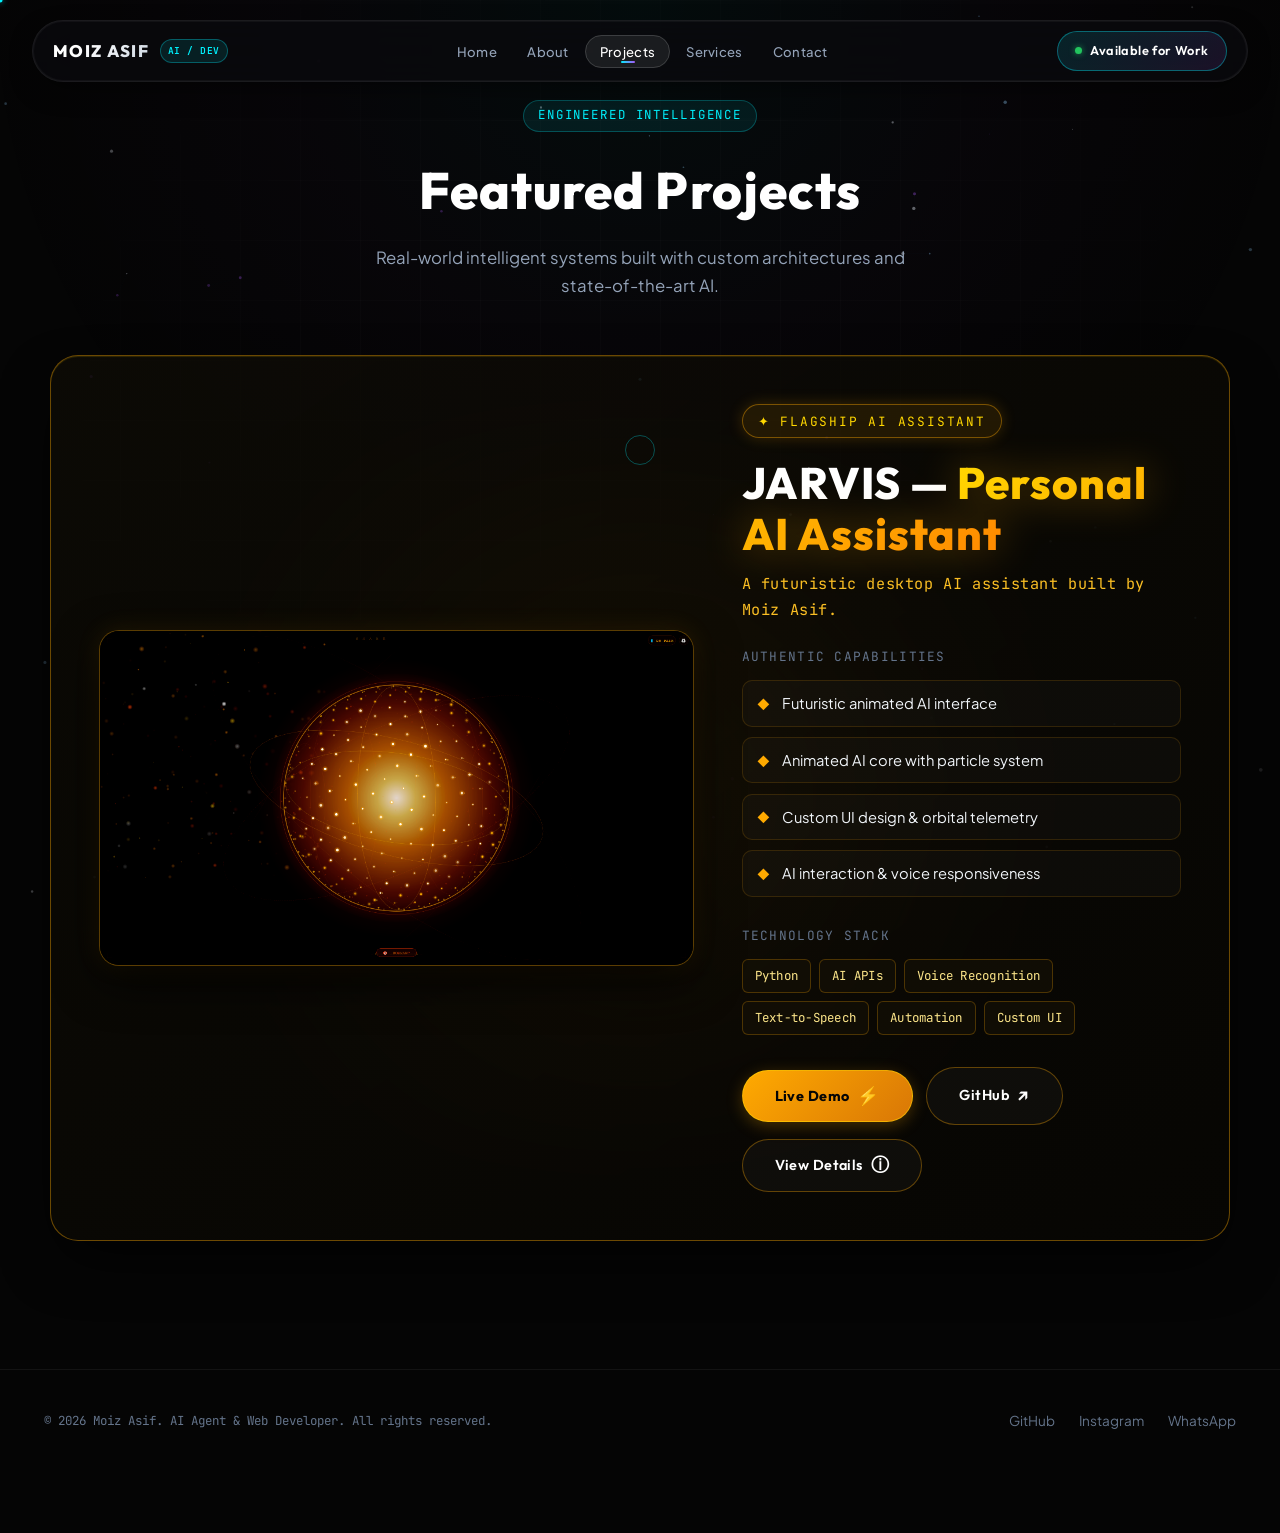
==== commit 37a9bb04: "Tone down gaming-style visuals to premium/professional look Simplify the custom cursor, replace the " ====
--- a/projects.html
+++ b/projects.html
@@ -85,11 +85,9 @@
         <div class="jarvis-card">
           <div class="jarvis-ambient-sheen"></div>
           <div class="jarvis-layout">
-            <!-- Left Column: Premium Visual Showcase with Orbital Rings -->
+            <!-- Left Column: Premium Visual Showcase -->
             <div class="jarvis-visual-frame">
-              <div class="orbital-ring orbital-ring-1"></div>
-              <div class="orbital-ring orbital-ring-2"></div>
-              <img 
+              <img
                 src="assets/images/jarvis-gold.png" 
                 alt="JARVIS AI Assistant - Gold & Black Core Interface" 
                 class="jarvis-image"
--- a/css/style.css
+++ b/css/style.css
@@ -1,7 +1,7 @@
 /* ==========================================================================
-   MOIZ ASIF — PREMIUM FUTURISTIC PORTFOLIO DESIGN SYSTEM
+   MOIZ ASIF — PREMIUM FUTURISTIC PORTFOLIO DESIGN SYSTEM v2.0
    Deep Pure Black (#050505) • Electric Blue (#00f2fe) • Soft Purple (#a855f7)
-   Glassmorphism • High Performance • Cinematic Animations
+   Gold Accent (#ffaa00) — JARVIS Only • Glassmorphism • Cinematic Animations
    ========================================================================== */
 
 @import url('https://fonts.googleapis.com/css2?family=Outfit:wght@300;400;500;600;700;800;900&family=Plus+Jakarta+Sans:wght@300;400;500;600;700;800&family=JetBrains+Mono:wght@400;500;600;700&display=swap');
@@ -22,6 +22,11 @@
   --purple-primary: #a855f7;
   --purple-glow: rgba(168, 85, 247, 0.4);
   --indigo-accent: #6366f1;
+
+  /* Gold — JARVIS ONLY */
+  --gold: #ffaa00;
+  --gold-bright: #ffd700;
+  --gold-glow: rgba(255, 170, 0, 0.4);
 
   /* Typography Colors */
   --text-primary: #f8fafc;
@@ -82,1090 +87,1292 @@
   color: #ffffff;
 }
 
-/* Futuristic Sleek Scrollbar */
-::-webkit-scrollbar {
-  width: 7px;
-  height: 7px;
-}
-
-::-webkit-scrollbar-track {
-  background: #050505;
-}
-
-::-webkit-scrollbar-thumb {
-  background: rgba(255, 255, 255, 0.16);
-  border-radius: 4px;
-}
-
-::-webkit-scrollbar-thumb:hover {
-  background: var(--cyan-primary);
-  box-shadow: 0 0 10px var(--cyan-primary);
-}
-
-a {
-  color: inherit;
-  text-decoration: none;
-  transition: var(--transition-fast);
-}
-
-img {
-  max-width: 100%;
-  height: auto;
-  display: block;
-}
-
-button, input, textarea {
-  font-family: inherit;
-}
+::-webkit-scrollbar { width: 7px; height: 7px; }
+::-webkit-scrollbar-track { background: #050505; }
+::-webkit-scrollbar-thumb { background: rgba(255, 255, 255, 0.16); border-radius: 4px; }
+::-webkit-scrollbar-thumb:hover { background: var(--cyan-primary); box-shadow: 0 0 10px var(--cyan-primary); }
+
+a { color: inherit; text-decoration: none; transition: var(--transition-fast); }
+img { max-width: 100%; height: auto; display: block; }
+button, input, textarea { font-family: inherit; }
 
 /* ==========================================================================
    DYNAMIC BACKGROUND CANVAS & LIGHTING
    ========================================================================== */
 #bg-canvas {
-  position: fixed;
-  top: 0;
-  left: 0;
-  width: 100vw;
-  height: 100vh;
-  z-index: 0;
-  pointer-events: none;
-  opacity: 0.95;
-}
-
-/* Cybernetic Ambient Grid Layer */
+  position: fixed; top: 0; left: 0;
+  width: 100vw; height: 100vh;
+  z-index: 0; pointer-events: none; opacity: 0.95;
+}
+
 .cyber-grid {
-  position: fixed;
-  top: 0;
-  left: 0;
-  width: 100vw;
-  height: 100vh;
-  background-image: 
+  position: fixed; top: 0; left: 0;
+  width: 100vw; height: 100vh;
+  background-image:
     linear-gradient(to right, rgba(255, 255, 255, 0.015) 1px, transparent 1px),
     linear-gradient(to bottom, rgba(255, 255, 255, 0.015) 1px, transparent 1px);
   background-size: 60px 60px;
-  z-index: 1;
-  pointer-events: none;
+  z-index: 1; pointer-events: none;
   mask-image: radial-gradient(circle at 50% 50%, black 40%, transparent 90%);
   -webkit-mask-image: radial-gradient(circle at 50% 50%, black 40%, transparent 90%);
 }
 
-/* Dynamic Ambient Mouse Radial Glow Spotlight */
 .mouse-spotlight {
-  position: fixed;
-  top: 0;
-  left: 0;
-  width: 100vw;
-  height: 100vh;
-  z-index: 2;
-  pointer-events: none;
+  position: fixed; top: 0; left: 0;
+  width: 100vw; height: 100vh;
+  z-index: 2; pointer-events: none;
   background: radial-gradient(
-    650px circle at var(--mouse-x, 50vw) var(--mouse-y, 50vh),
-    rgba(0, 242, 254, 0.07),
-    rgba(168, 85, 247, 0.035) 40%,
-    transparent 80%
+    900px circle at 50% 0%,
+    rgba(0, 242, 254, 0.035),
+    rgba(168, 85, 247, 0.02) 40%,
+    transparent 75%
   );
-  transition: opacity 0.4s ease;
-}
-
-/* Custom Interactive Cursor */
+}
+
+/* ==========================================================================
+   CUSTOM CURSOR
+   ========================================================================== */
 .cursor-dot {
-  position: fixed;
-  width: 6px;
-  height: 6px;
-  background: var(--cyan-primary);
-  border-radius: 50%;
-  pointer-events: none;
-  z-index: 9999;
+  position: fixed; width: 5px; height: 5px;
+  background: var(--cyan-primary); border-radius: 50%;
+  pointer-events: none; z-index: 9999;
   transform: translate(-50%, -50%);
-  box-shadow: 0 0 10px var(--cyan-primary), 0 0 20px var(--cyan-primary);
-  transition: transform 0.05s ease, opacity 0.2s ease, width 0.25s ease, height 0.25s ease;
+  box-shadow: 0 0 6px rgba(0, 242, 254, 0.6);
+  transition: transform 0.05s ease, opacity 0.2s ease;
 }
 
 .cursor-follower {
-  position: fixed;
-  width: 38px;
-  height: 38px;
-  border: 1px solid rgba(0, 242, 254, 0.4);
-  border-radius: 50%;
-  pointer-events: none;
-  z-index: 9998;
+  position: fixed; width: 30px; height: 30px;
+  border: 1px solid rgba(0, 242, 254, 0.3); border-radius: 50%;
+  pointer-events: none; z-index: 9998;
   transform: translate(-50%, -50%);
-  transition: transform 0.15s cubic-bezier(0.1, 0.9, 0.2, 1), 
-              border-color 0.2s ease, 
-              width 0.25s var(--ease-spring), 
-              height 0.25s var(--ease-spring), 
+  transition: border-color 0.2s ease,
+              width 0.2s ease,
+              height 0.2s ease,
               background-color 0.2s ease;
-  backdrop-filter: blur(1px);
 }
 
 .cursor-hover .cursor-follower {
-  width: 58px;
-  height: 58px;
+  width: 42px; height: 42px;
   border-color: var(--cyan-primary);
-  background-color: rgba(0, 242, 254, 0.08);
-  box-shadow: 0 0 25px rgba(0, 242, 254, 0.25);
+  background-color: rgba(0, 242, 254, 0.06);
 }
 
 .cursor-hover .cursor-dot {
-  transform: translate(-50%, -50%) scale(1.6);
+  transform: translate(-50%, -50%) scale(1.3);
   background: #ffffff;
 }
 
 @media (pointer: coarse) {
-  .cursor-dot, .cursor-follower {
-    display: none;
-  }
+  .cursor-dot, .cursor-follower { display: none; }
 }
 
 /* ==========================================================================
    NAVIGATION BAR
    ========================================================================== */
 .site-header {
-  position: fixed;
-  top: 0;
-  left: 0;
-  width: 100%;
-  z-index: 1000;
+  position: fixed; top: 0; left: 0;
+  width: 100%; z-index: 1000;
   padding: 1.25rem 2rem;
   transition: all 0.3s ease;
 }
 
 .nav-container {
-  max-width: 1240px;
+  max-width: 1300px;
   margin: 0 auto;
   display: flex;
   align-items: center;
   justify-content: space-between;
-  padding: 0.75rem 1.5rem;
-  background: rgba(10, 10, 14, 0.7);
+  padding: 0.65rem 1.25rem;
+  background: rgba(10, 10, 14, 0.75);
   backdrop-filter: blur(20px);
   -webkit-backdrop-filter: blur(20px);
   border: 1px solid var(--border-subtle);
   border-radius: 9999px;
   box-shadow: 0 10px 30px -10px rgba(0, 0, 0, 0.7),
               0 0 1px 1px rgba(255, 255, 255, 0.05) inset;
+  gap: 0.5rem;
 }
 
 .brand-logo {
-  display: flex;
-  align-items: center;
-  gap: 0.75rem;
-  font-family: var(--font-heading);
-  font-weight: 800;
-  font-size: 1.15rem;
-  letter-spacing: 0.08em;
-  text-transform: uppercase;
+  display: flex; align-items: center; gap: 0.65rem;
+  font-family: var(--font-heading); font-weight: 800;
+  font-size: 1.05rem; letter-spacing: 0.08em; text-transform: uppercase;
+  flex-shrink: 0;
 }
 
 .brand-logo .brand-text {
   background: linear-gradient(135deg, #ffffff 30%, #cbd5e1 100%);
-  -webkit-background-clip: text;
-  -webkit-text-fill-color: transparent;
+  -webkit-background-clip: text; -webkit-text-fill-color: transparent;
 }
 
 .brand-badge {
-  font-family: var(--font-mono);
-  font-size: 0.65rem;
-  padding: 0.2rem 0.5rem;
-  border-radius: 999px;
-  background: rgba(0, 242, 254, 0.1);
-  border: 1px solid rgba(0, 242, 254, 0.3);
-  color: var(--cyan-primary);
-  letter-spacing: 0.05em;
-  font-weight: 600;
+  font-family: var(--font-mono); font-size: 0.6rem;
+  padding: 0.18rem 0.45rem; border-radius: 999px;
+  background: rgba(0, 242, 254, 0.1); border: 1px solid rgba(0, 242, 254, 0.3);
+  color: var(--cyan-primary); letter-spacing: 0.05em; font-weight: 600;
 }
 
 .nav-links {
-  display: flex;
-  align-items: center;
-  gap: 0.5rem;
-  list-style: none;
+  display: flex; align-items: center; gap: 0.2rem; list-style: none;
 }
 
 .nav-link {
-  position: relative;
-  font-size: 0.88rem;
-  font-weight: 500;
-  color: var(--text-secondary);
-  padding: 0.5rem 1rem;
-  border-radius: 999px;
-  transition: all 0.25s ease;
-  letter-spacing: 0.02em;
-}
-
-.nav-link:hover {
-  color: #ffffff;
-  background: rgba(255, 255, 255, 0.05);
-}
+  position: relative; font-size: 0.82rem; font-weight: 500;
+  color: var(--text-secondary); padding: 0.45rem 0.85rem;
+  border-radius: 999px; transition: all 0.25s ease; letter-spacing: 0.02em;
+  white-space: nowrap;
+}
+
+.nav-link:hover { color: #ffffff; background: rgba(255, 255, 255, 0.05); }
 
 .nav-link.active {
-  color: #ffffff;
-  background: rgba(255, 255, 255, 0.08);
+  color: #ffffff; background: rgba(255, 255, 255, 0.08);
   border: 1px solid rgba(255, 255, 255, 0.15);
-  box-shadow: 0 0 15px rgba(0, 242, 254, 0.15);
 }
 
 .nav-link.active::after {
-  content: '';
-  position: absolute;
-  bottom: 4px;
-  left: 50%;
-  transform: translateX(-50%);
-  width: 14px;
-  height: 2px;
+  content: ''; position: absolute;
+  bottom: 4px; left: 50%; transform: translateX(-50%);
+  width: 14px; height: 2px;
   background: linear-gradient(90deg, var(--cyan-primary), var(--purple-primary));
   border-radius: 2px;
-  box-shadow: 0 0 8px var(--cyan-primary);
+}
+
+.nav-link-ai {
+  color: var(--purple-primary) !important;
+  border: 1px solid rgba(168, 85, 247, 0.25);
+  background: rgba(168, 85, 247, 0.06);
+}
+
+.nav-link-ai:hover {
+  color: #ffffff !important;
+  background: rgba(168, 85, 247, 0.15) !important;
+  border-color: var(--purple-primary) !important;
+}
+
+.nav-right-group {
+  display: flex; align-items: center; gap: 0.65rem; flex-shrink: 0;
+}
+
+.nav-hire-btn {
+  display: inline-flex; align-items: center; gap: 0.4rem;
+  font-family: var(--font-heading); font-size: 0.8rem; font-weight: 700;
+  padding: 0.5rem 1.1rem; border-radius: 999px;
+  background: linear-gradient(135deg, rgba(0, 242, 254, 0.9), rgba(99, 102, 241, 0.9));
+  color: #050505; border: none; letter-spacing: 0.03em;
+  transition: all 0.3s ease; white-space: nowrap;
+}
+
+.nav-hire-btn:hover {
+  box-shadow: 0 4px 16px rgba(0, 242, 254, 0.25);
+  transform: translateY(-1px); color: #000;
 }
 
 .nav-cta {
-  display: flex;
-  align-items: center;
-  gap: 0.5rem;
-  font-family: var(--font-heading);
-  font-size: 0.85rem;
-  font-weight: 600;
-  padding: 0.55rem 1.25rem;
-  border-radius: 999px;
-  background: linear-gradient(135deg, rgba(0, 242, 254, 0.15), rgba(168, 85, 247, 0.15));
-  border: 1px solid rgba(0, 242, 254, 0.4);
-  color: #ffffff;
-  letter-spacing: 0.03em;
-  transition: all 0.3s ease;
-  position: relative;
-  overflow: hidden;
+  display: flex; align-items: center; gap: 0.5rem;
+  font-family: var(--font-heading); font-size: 0.8rem; font-weight: 600;
+  padding: 0.5rem 1.1rem; border-radius: 999px;
+  background: linear-gradient(135deg, rgba(0, 242, 254, 0.12), rgba(168, 85, 247, 0.12));
+  border: 1px solid rgba(0, 242, 254, 0.35); color: #ffffff;
+  letter-spacing: 0.03em; transition: all 0.3s ease;
+  position: relative; overflow: hidden; white-space: nowrap;
 }
 
 .nav-cta:hover {
   border-color: var(--cyan-primary);
-  box-shadow: 0 0 25px rgba(0, 242, 254, 0.4);
+  box-shadow: 0 4px 16px rgba(0, 242, 254, 0.2);
   transform: translateY(-1px);
 }
 
 .pulse-dot {
-  width: 7px;
-  height: 7px;
-  border-radius: 50%;
-  background-color: #22c55e;
-  box-shadow: 0 0 10px #22c55e;
-  animation: pulseGreen 2s infinite;
+  width: 7px; height: 7px; border-radius: 50%;
+  background-color: #22c55e; box-shadow: 0 0 6px rgba(34, 197, 94, 0.7);
+  animation: pulseGreen 2.4s infinite; flex-shrink: 0;
 }
 
 @keyframes pulseGreen {
-  0% { transform: scale(0.95); box-shadow: 0 0 0 0 rgba(34, 197, 94, 0.7); }
-  70% { transform: scale(1); box-shadow: 0 0 0 8px rgba(34, 197, 94, 0); }
-  100% { transform: scale(0.95); box-shadow: 0 0 0 0 rgba(34, 197, 94, 0); }
-}
-
-/* Mobile Nav Toggle */
+  0% { box-shadow: 0 0 0 0 rgba(34, 197, 94, 0.5); }
+  70% { box-shadow: 0 0 0 6px rgba(34, 197, 94, 0); }
+  100% { box-shadow: 0 0 0 0 rgba(34, 197, 94, 0); }
+}
+
 .mobile-toggle {
-  display: none;
-  background: none;
-  border: none;
-  color: #ffffff;
-  font-size: 1.5rem;
-  cursor: pointer;
-  padding: 0.5rem;
+  display: none; background: none; border: none;
+  color: #ffffff; font-size: 1.4rem; cursor: pointer; padding: 0.4rem;
 }
 
 .mobile-menu-drawer {
-  display: none;
-  position: fixed;
-  top: 80px;
-  left: 1rem;
-  right: 1rem;
-  background: rgba(10, 10, 15, 0.95);
-  backdrop-filter: blur(25px);
-  -webkit-backdrop-filter: blur(25px);
-  border: 1px solid var(--border-glass);
-  border-radius: 20px;
-  padding: 1.5rem;
-  z-index: 999;
-  flex-direction: column;
-  gap: 0.75rem;
+  display: none; position: fixed;
+  top: 80px; left: 1rem; right: 1rem;
+  background: rgba(10, 10, 15, 0.97);
+  backdrop-filter: blur(25px); -webkit-backdrop-filter: blur(25px);
+  border: 1px solid var(--border-glass); border-radius: 20px;
+  padding: 1.5rem; z-index: 999;
+  flex-direction: column; gap: 0.65rem;
   box-shadow: 0 20px 40px rgba(0, 0, 0, 0.8), 0 0 30px rgba(0, 242, 254, 0.1);
-  opacity: 0;
-  transform: translateY(-10px);
+  opacity: 0; transform: translateY(-10px);
   transition: opacity 0.3s ease, transform 0.3s ease;
   pointer-events: none;
 }
 
 .mobile-menu-drawer.open {
-  display: flex;
-  opacity: 1;
-  transform: translateY(0);
-  pointer-events: auto;
+  display: flex; opacity: 1; transform: translateY(0); pointer-events: auto;
 }
 
 .mobile-menu-drawer .nav-link {
-  font-size: 1.1rem;
-  padding: 0.85rem 1.25rem;
-  border-radius: 12px;
-  width: 100%;
-  text-align: left;
+  font-size: 1rem; padding: 0.8rem 1.25rem;
+  border-radius: 12px; width: 100%; text-align: left;
+  border: 1px solid transparent;
+}
+
+.mobile-menu-drawer .nav-link:hover {
+  background: rgba(255,255,255,0.06); border-color: var(--border-subtle);
+}
+
+.mobile-menu-drawer .nav-link-ai {
+  border-color: rgba(168, 85, 247, 0.25);
 }
 
 /* ==========================================================================
    PAGE WRAPPER & TRANSITIONS
    ========================================================================== */
 .page-wrapper {
-  position: relative;
-  z-index: 10;
-  width: 100%;
-  min-height: 100vh;
-  padding-top: 100px;
-  padding-bottom: 60px;
-  display: flex;
-  flex-direction: column;
-  justify-content: space-between;
-  opacity: 0;
-  transform: translateY(16px);
+  position: relative; z-index: 10; width: 100%;
+  min-height: 100vh; padding-top: 100px; padding-bottom: 60px;
+  display: flex; flex-direction: column; justify-content: space-between;
+  opacity: 0; transform: translateY(16px);
   transition: opacity 0.5s cubic-bezier(0.16, 1, 0.3, 1), transform 0.5s cubic-bezier(0.16, 1, 0.3, 1);
 }
 
-.page-wrapper.page-loaded {
-  opacity: 1;
-  transform: translateY(0);
-}
-
-/* ==========================================================================
-   PAGE PROGRESS LOADER & SCROLL REVEAL ANIMATIONS
-   ========================================================================== */
+.page-wrapper.page-loaded { opacity: 1; transform: translateY(0); }
+
 .page-loader {
-  position: fixed;
-  top: 0;
-  left: 0;
-  width: 100%;
-  height: 3px;
-  z-index: 10001;
-  pointer-events: none;
-  background: transparent;
+  position: fixed; top: 0; left: 0; width: 100%; height: 3px;
+  z-index: 10001; pointer-events: none; background: transparent;
 }
 
 .loader-line {
-  height: 100%;
-  width: 0%;
+  height: 100%; width: 0%;
   background: linear-gradient(90deg, var(--cyan-primary), #6366f1, var(--purple-primary));
   box-shadow: 0 0 12px var(--cyan-primary), 0 0 20px rgba(168, 85, 247, 0.5);
   transition: width 0.35s ease-out, opacity 0.4s ease-out;
 }
 
 .reveal-on-scroll {
-  opacity: 0;
-  transform: translateY(28px) scale(0.985);
+  opacity: 0; transform: translateY(28px) scale(0.985);
   transition: opacity 0.75s cubic-bezier(0.16, 1, 0.3, 1), transform 0.75s cubic-bezier(0.16, 1, 0.3, 1);
   will-change: opacity, transform;
 }
 
-.reveal-on-scroll.is-visible {
-  opacity: 1;
-  transform: translateY(0) scale(1);
-}
+.reveal-on-scroll.is-visible { opacity: 1; transform: translateY(0) scale(1); }
 
 .delay-1 { transition-delay: 0.1s; }
 .delay-2 { transition-delay: 0.2s; }
 .delay-3 { transition-delay: 0.3s; }
 .delay-4 { transition-delay: 0.4s; }
 
-.container {
-  width: 100%;
-  max-width: 1240px;
-  margin: 0 auto;
-  padding: 0 1.5rem;
-}
-
-/* ==========================================================================
-   FUTURISTIC HERO (HOME PAGE)
+.container { width: 100%; max-width: 1240px; margin: 0 auto; padding: 0 1.5rem; }
+
+/* ==========================================================================
+   HERO SECTION — SPLIT LAYOUT
    ========================================================================== */
 .hero-section {
-  display: flex;
-  flex-direction: column;
+  display: grid;
+  grid-template-columns: 1fr 1fr;
   align-items: center;
-  justify-content: center;
-  min-height: calc(100vh - 180px);
-  text-align: center;
+  gap: 4rem;
+  min-height: calc(100vh - 120px);
+  padding: 3rem 0 5rem;
   position: relative;
-  padding: 3rem 1rem;
+}
+
+.hero-content {
+  display: flex; flex-direction: column;
+  align-items: flex-start; gap: 0;
+  position: relative; z-index: 5;
+}
+
+.hero-visual-area {
+  display: flex; align-items: center; justify-content: center;
+  position: relative; min-height: 500px;
+}
+
+/* AI System Online Badge */
+.ai-online-badge {
+  display: inline-flex; align-items: center; gap: 0.5rem;
+  padding: 0.35rem 1rem; border-radius: 999px;
+  background: rgba(168, 85, 247, 0.08);
+  border: 1px solid rgba(168, 85, 247, 0.3);
+  font-family: var(--font-mono); font-size: 0.72rem;
+  color: var(--purple-primary); letter-spacing: 0.08em;
+  margin-bottom: 1.75rem; text-transform: uppercase;
+}
+
+.ai-online-badge .badge-dot {
+  width: 6px; height: 6px; border-radius: 50%;
+  background: var(--purple-primary); box-shadow: 0 0 8px var(--purple-primary);
+  animation: pulseBeacon 2s infinite;
 }
 
 .status-badge {
-  display: inline-flex;
-  align-items: center;
-  gap: 0.6rem;
-  padding: 0.4rem 1.1rem;
-  border-radius: 999px;
-  background: rgba(255, 255, 255, 0.03);
-  border: 1px solid rgba(255, 255, 255, 0.1);
-  font-family: var(--font-mono);
-  font-size: 0.78rem;
-  color: var(--text-secondary);
-  letter-spacing: 0.04em;
-  margin-bottom: 2rem;
-  backdrop-filter: blur(10px);
+  display: inline-flex; align-items: center; gap: 0.6rem;
+  padding: 0.4rem 1.1rem; border-radius: 999px;
+  background: rgba(255, 255, 255, 0.03); border: 1px solid rgba(255, 255, 255, 0.1);
+  font-family: var(--font-mono); font-size: 0.78rem;
+  color: var(--text-secondary); letter-spacing: 0.04em;
+  margin-bottom: 2rem; backdrop-filter: blur(10px);
   box-shadow: 0 4px 20px rgba(0, 0, 0, 0.4);
 }
 
 .status-beacon {
-  width: 8px;
-  height: 8px;
+  width: 8px; height: 8px; border-radius: 50%;
+  background: var(--cyan-primary); box-shadow: 0 0 6px rgba(0, 242, 254, 0.7);
+  animation: pulseBeacon 2.8s infinite;
+}
+
+@keyframes pulseBeacon {
+  0%, 100% { opacity: 0.75; }
+  50% { opacity: 1; }
+}
+
+.hero-title-wrap { margin-bottom: 1.5rem; }
+
+.hero-primary-name {
+  font-family: var(--font-heading); font-size: clamp(2.8rem, 7vw, 5.5rem);
+  font-weight: 900; line-height: 1.05; letter-spacing: 0.02em; text-transform: uppercase;
+  background: linear-gradient(180deg, #ffffff 40%, rgba(255, 255, 255, 0.6) 100%);
+  -webkit-background-clip: text; -webkit-text-fill-color: transparent;
+  margin-bottom: 0.5rem;
+}
+
+.hero-role-title {
+  font-family: var(--font-heading); font-size: clamp(1.2rem, 3.5vw, 2.2rem);
+  font-weight: 800; line-height: 1.2; letter-spacing: 0.03em; text-transform: uppercase;
+  background: linear-gradient(135deg, var(--cyan-primary) 0%, #ffffff 45%, var(--purple-primary) 100%);
+  -webkit-background-clip: text; -webkit-text-fill-color: transparent;
+  filter: drop-shadow(0 0 25px rgba(0, 242, 254, 0.2));
+}
+
+.hero-subtitle {
+  font-size: clamp(0.95rem, 1.8vw, 1.2rem);
+  color: var(--text-secondary); max-width: 520px;
+  margin: 0 0 2.5rem 0; font-weight: 400; line-height: 1.6;
+}
+
+.hero-cta-group {
+  display: flex; align-items: center;
+  gap: 1rem; flex-wrap: wrap;
+  position: relative; z-index: 5;
+}
+
+/* Hero AI Orb Visual */
+.hero-orb-container {
+  position: relative; width: 420px; height: 420px;
+  display: flex; align-items: center; justify-content: center;
+}
+
+.hero-orb-sphere {
+  position: absolute; width: 180px; height: 180px;
   border-radius: 50%;
-  background: var(--cyan-primary);
-  box-shadow: 0 0 12px var(--cyan-primary);
-  animation: pulseBeacon 2.5s infinite;
-}
-
-@keyframes pulseBeacon {
-  0% { transform: scale(0.9); opacity: 0.7; }
-  50% { transform: scale(1.3); opacity: 1; box-shadow: 0 0 16px var(--cyan-primary); }
-  100% { transform: scale(0.9); opacity: 0.7; }
-}
-
-.hero-title-wrap {
-  position: relative;
-  margin-bottom: 1.5rem;
-}
-
-.hero-primary-name {
-  font-family: var(--font-heading);
-  font-size: clamp(3rem, 8vw, 6.2rem);
-  font-weight: 900;
-  line-height: 1.05;
-  letter-spacing: 0.02em;
-  text-transform: uppercase;
-  background: linear-gradient(180deg, #ffffff 40%, rgba(255, 255, 255, 0.65) 100%);
-  -webkit-background-clip: text;
-  -webkit-text-fill-color: transparent;
-  text-shadow: 0 0 40px rgba(255, 255, 255, 0.15);
-  margin-bottom: 0.5rem;
-}
-
-.hero-role-title {
-  font-family: var(--font-heading);
-  font-size: clamp(1.4rem, 4vw, 2.75rem);
-  font-weight: 800;
-  line-height: 1.2;
-  letter-spacing: 0.04em;
-  text-transform: uppercase;
-  background: linear-gradient(135deg, var(--cyan-primary) 0%, #ffffff 45%, var(--purple-primary) 100%);
-  -webkit-background-clip: text;
-  -webkit-text-fill-color: transparent;
-  filter: drop-shadow(0 0 30px rgba(0, 242, 254, 0.25));
-}
-
-.hero-subtitle {
-  font-size: clamp(1.05rem, 2vw, 1.35rem);
-  color: var(--text-secondary);
-  max-width: 680px;
-  margin: 0 auto 2.75rem auto;
-  font-weight: 400;
-  line-height: 1.6;
-}
-
-.hero-cta-group {
-  display: flex;
-  align-items: center;
-  justify-content: center;
-  gap: 1.25rem;
-  flex-wrap: wrap;
-  position: relative;
-  z-index: 5;
-}
-
-/* Soft Abstract AI Visualization */
-.hero-ai-visual {
-  position: absolute;
-  top: 50%;
-  left: 50%;
-  transform: translate(-50%, -50%);
-  width: 580px;
-  height: 580px;
-  pointer-events: none;
-  z-index: 1;
-  opacity: 0.8;
-}
-
-.ai-core-glow {
-  position: absolute;
-  top: 50%;
-  left: 50%;
-  transform: translate(-50%, -50%);
-  width: 320px;
-  height: 320px;
+  background: radial-gradient(circle at 35% 35%,
+    rgba(0, 242, 254, 0.5),
+    rgba(168, 85, 247, 0.3) 40%,
+    rgba(5, 5, 5, 0.9) 70%
+  );
+  box-shadow:
+    0 0 60px rgba(0, 242, 254, 0.3),
+    0 0 120px rgba(168, 85, 247, 0.2),
+    inset 0 0 30px rgba(0, 242, 254, 0.1);
+  animation: orbBreath 5s ease-in-out infinite;
+  z-index: 3;
+}
+
+@keyframes orbBreath {
+  0%, 100% { transform: scale(1); box-shadow: 0 0 60px rgba(0,242,254,0.3), 0 0 120px rgba(168,85,247,0.2); }
+  50% { transform: scale(1.07); box-shadow: 0 0 90px rgba(0,242,254,0.5), 0 0 160px rgba(168,85,247,0.35); }
+}
+
+.hero-orb-ring {
+  position: absolute; border-radius: 50%;
+  border: 1px solid transparent; top: 50%; left: 50%;
+}
+
+.hero-orb-ring-1 {
+  width: 260px; height: 260px;
+  margin-left: -130px; margin-top: -130px;
+  border-color: rgba(0, 242, 254, 0.25);
+  animation: ringOrbit1 10s linear infinite;
+}
+
+.hero-orb-ring-2 {
+  width: 340px; height: 340px;
+  margin-left: -170px; margin-top: -170px;
+  border-color: rgba(168, 85, 247, 0.2);
+  border-style: dashed;
+  animation: ringOrbit2 16s linear infinite reverse;
+}
+
+.hero-orb-ring-3 {
+  width: 410px; height: 410px;
+  margin-left: -205px; margin-top: -205px;
+  border-color: rgba(99, 102, 241, 0.12);
+  border-style: dotted;
+  animation: ringOrbit1 24s linear infinite;
+}
+
+@keyframes ringOrbit1 {
+  from { transform: rotate(0deg); }
+  to { transform: rotate(360deg); }
+}
+
+@keyframes ringOrbit2 {
+  from { transform: rotate(0deg) rotateX(30deg); }
+  to { transform: rotate(360deg) rotateX(30deg); }
+}
+
+.hero-orb-particle {
+  position: absolute; width: 4px; height: 4px;
+  border-radius: 50%; background: var(--cyan-primary);
+  box-shadow: 0 0 8px var(--cyan-primary);
+}
+
+.hero-orb-particle:nth-child(1) {
+  top: 20%; left: 85%;
+  animation: particleFloat1 4s ease-in-out infinite;
+}
+.hero-orb-particle:nth-child(2) {
+  top: 75%; left: 15%;
+  animation: particleFloat2 5.5s ease-in-out infinite 1s;
+  background: var(--purple-primary); box-shadow: 0 0 8px var(--purple-primary);
+}
+.hero-orb-particle:nth-child(3) {
+  top: 10%; left: 30%;
+  animation: particleFloat1 6s ease-in-out infinite 0.5s;
+}
+.hero-orb-particle:nth-child(4) {
+  top: 80%; left: 75%;
+  animation: particleFloat2 3.5s ease-in-out infinite 2s;
+  background: var(--purple-primary); box-shadow: 0 0 8px var(--purple-primary);
+}
+
+@keyframes particleFloat1 {
+  0%, 100% { transform: translate(0, 0) scale(1); opacity: 0.7; }
+  50% { transform: translate(-8px, -12px) scale(1.4); opacity: 1; }
+}
+@keyframes particleFloat2 {
+  0%, 100% { transform: translate(0, 0) scale(1); opacity: 0.5; }
+  50% { transform: translate(10px, -8px) scale(1.3); opacity: 0.9; }
+}
+
+.hero-orb-glow-bg {
+  position: absolute; width: 360px; height: 360px;
   border-radius: 50%;
-  background: radial-gradient(circle, rgba(0, 242, 254, 0.12) 0%, rgba(168, 85, 247, 0.08) 50%, transparent 75%);
-  filter: blur(40px);
-  animation: corePulse 6s ease-in-out infinite alternate;
-}
-
-.ai-core-ring {
-  position: absolute;
-  top: 50%;
-  left: 50%;
-  border-radius: 50%;
-  border: 1px dashed rgba(0, 242, 254, 0.2);
-  transform: translate(-50%, -50%) rotate(0deg);
-  animation: ringRotate 24s linear infinite;
-}
-
-.ai-core-ring-1 {
-  width: 440px;
-  height: 440px;
-  border-color: rgba(0, 242, 254, 0.15);
-}
-
-.ai-core-ring-2 {
-  width: 520px;
-  height: 520px;
-  border: 1px dotted rgba(168, 85, 247, 0.18);
-  animation-duration: 36s;
-  animation-direction: reverse;
+  background: radial-gradient(circle,
+    rgba(0, 242, 254, 0.08) 0%,
+    rgba(168, 85, 247, 0.05) 50%,
+    transparent 70%
+  );
+  filter: blur(30px);
+  animation: corePulse 7s ease-in-out infinite alternate;
 }
 
 @keyframes corePulse {
-  0% { transform: translate(-50%, -50%) scale(0.9); opacity: 0.5; }
-  100% { transform: translate(-50%, -50%) scale(1.15); opacity: 0.85; }
-}
-
-@keyframes ringRotate {
-  from { transform: translate(-50%, -50%) rotate(0deg); }
-  to { transform: translate(-50%, -50%) rotate(360deg); }
-}
-
-/* ==========================================================================
-   BUTTONS (MAGNETIC & GLASS)
+  0% { transform: scale(0.9); opacity: 0.5; }
+  100% { transform: scale(1.15); opacity: 0.85; }
+}
+
+/* ==========================================================================
+   BUTTONS
    ========================================================================== */
 .btn {
-  display: inline-flex;
-  align-items: center;
-  justify-content: center;
-  gap: 0.75rem;
-  padding: 0.9rem 2.2rem;
-  border-radius: 999px;
-  font-family: var(--font-heading);
-  font-size: 0.95rem;
-  font-weight: 600;
-  letter-spacing: 0.03em;
-  cursor: pointer;
+  display: inline-flex; align-items: center; justify-content: center;
+  gap: 0.65rem; padding: 0.85rem 2rem; border-radius: 999px;
+  font-family: var(--font-heading); font-size: 0.9rem; font-weight: 600;
+  letter-spacing: 0.03em; cursor: pointer;
   transition: all 0.3s cubic-bezier(0.16, 1, 0.3, 1);
-  position: relative;
-  overflow: hidden;
-  user-select: none;
-  text-decoration: none;
+  position: relative; overflow: hidden; user-select: none; text-decoration: none;
+  border: none;
 }
 
 .btn-primary {
   background: linear-gradient(135deg, rgba(0, 242, 254, 0.9), rgba(99, 102, 241, 0.9));
-  color: #050505;
-  border: 1px solid rgba(255, 255, 255, 0.3);
-  box-shadow: 0 0 25px rgba(0, 242, 254, 0.35), 0 10px 25px -5px rgba(0, 0, 0, 0.5);
+  color: #050505; border: 1px solid rgba(255, 255, 255, 0.3);
+  box-shadow: 0 10px 25px -5px rgba(0, 0, 0, 0.5);
   font-weight: 700;
 }
 
 .btn-primary:hover {
   background: linear-gradient(135deg, #00f2fe, #818cf8);
-  box-shadow: 0 0 40px rgba(0, 242, 254, 0.6), 0 12px 30px -5px rgba(0, 0, 0, 0.6);
-  transform: translateY(-2px);
-  color: #000000;
+  box-shadow: 0 0 20px rgba(0, 242, 254, 0.3), 0 12px 30px -5px rgba(0, 0, 0, 0.6);
+  transform: translateY(-2px); color: #000000;
 }
 
 .btn-secondary {
-  background: rgba(255, 255, 255, 0.04);
-  color: #ffffff;
-  border: 1px solid var(--border-glass);
-  backdrop-filter: blur(15px);
+  background: rgba(255, 255, 255, 0.04); color: #ffffff;
+  border: 1px solid var(--border-glass); backdrop-filter: blur(15px);
   box-shadow: 0 4px 20px rgba(0, 0, 0, 0.4);
 }
 
 .btn-secondary:hover {
   background: rgba(255, 255, 255, 0.09);
   border-color: rgba(0, 242, 254, 0.4);
-  box-shadow: 0 0 30px rgba(0, 242, 254, 0.2);
-  transform: translateY(-2px);
-  color: #ffffff;
+  box-shadow: 0 4px 16px rgba(0, 242, 254, 0.12);
+  transform: translateY(-2px); color: #ffffff;
 }
 
 .btn-whatsapp {
   background: linear-gradient(135deg, rgba(37, 211, 102, 0.15), rgba(18, 140, 126, 0.25));
   border: 1px solid rgba(37, 211, 102, 0.5);
-  color: #ffffff;
-  box-shadow: 0 0 25px rgba(37, 211, 102, 0.2);
+  color: #ffffff; box-shadow: 0 4px 16px rgba(37, 211, 102, 0.12);
 }
 
 .btn-whatsapp:hover {
   background: linear-gradient(135deg, rgba(37, 211, 102, 0.3), rgba(18, 140, 126, 0.45));
-  border-color: #25d366;
-  box-shadow: 0 0 40px rgba(37, 211, 102, 0.45);
+  border-color: #25d366; box-shadow: 0 0 20px rgba(37, 211, 102, 0.25);
   transform: translateY(-2px);
 }
 
+/* AI Button — special purple CTA */
+.btn-ai {
+  background: linear-gradient(135deg, rgba(168, 85, 247, 0.8), rgba(99, 102, 241, 0.8));
+  color: #ffffff; border: 1px solid rgba(168, 85, 247, 0.5);
+  box-shadow: 0 10px 25px -5px rgba(0, 0, 0, 0.5);
+  font-weight: 700;
+}
+
+.btn-ai:hover {
+  background: linear-gradient(135deg, #a855f7, #818cf8);
+  box-shadow: 0 0 22px rgba(168, 85, 247, 0.35), 0 12px 30px -5px rgba(0, 0, 0, 0.6);
+  transform: translateY(-2px); color: #ffffff;
+}
+
+/* Hire Me button */
+.btn-hire {
+  background: linear-gradient(135deg, rgba(0, 242, 254, 0.9), rgba(99, 102, 241, 0.9));
+  color: #050505; border: 1px solid rgba(255, 255, 255, 0.3);
+  box-shadow: 0 4px 16px rgba(0, 242, 254, 0.18); font-weight: 700;
+}
+
+.btn-hire:hover {
+  box-shadow: 0 0 20px rgba(0, 242, 254, 0.3); transform: translateY(-2px); color: #000;
+}
+
 .btn .btn-icon {
-  font-size: 1.1rem;
-  transition: transform 0.25s ease;
-}
-
-.btn:hover .btn-icon {
-  transform: translateX(4px);
-}
-
-/* ==========================================================================
-   GLASSMORPHISM CARDS & 3D TILT CONTAINERS
+  font-size: 1.1rem; transition: transform 0.25s ease;
+}
+.btn:hover .btn-icon { transform: translateX(4px); }
+
+/* JARVIS Gold Buttons */
+.btn-jarvis-gold {
+  display: inline-flex; align-items: center; gap: 0.5rem;
+  padding: 0.85rem 2rem; border-radius: 999px;
+  background: linear-gradient(135deg, var(--gold), #cc8800);
+  color: #050505; font-family: var(--font-heading); font-weight: 700;
+  font-size: 0.9rem; letter-spacing: 0.03em; border: none;
+  box-shadow: 0 4px 16px rgba(255, 170, 0, 0.2); cursor: pointer;
+  transition: all 0.3s ease; text-decoration: none;
+}
+
+.btn-jarvis-gold:hover {
+  box-shadow: 0 0 22px rgba(255, 170, 0, 0.4); transform: translateY(-2px); color: #000;
+}
+
+.btn-jarvis-outline {
+  display: inline-flex; align-items: center; gap: 0.5rem;
+  padding: 0.85rem 2rem; border-radius: 999px;
+  background: transparent;
+  color: var(--gold); font-family: var(--font-heading); font-weight: 600;
+  font-size: 0.9rem; letter-spacing: 0.03em;
+  border: 1px solid rgba(255, 170, 0, 0.45);
+  cursor: pointer; transition: all 0.3s ease; text-decoration: none;
+}
+
+.btn-jarvis-outline:hover {
+  background: rgba(255, 170, 0, 0.1);
+  border-color: var(--gold);
+  box-shadow: 0 4px 16px rgba(255, 170, 0, 0.15);
+  transform: translateY(-2px);
+}
+
+/* ==========================================================================
+   GLASSMORPHISM CARDS
    ========================================================================== */
 .glass-card {
-  position: relative;
-  background: var(--bg-card);
-  backdrop-filter: blur(20px);
-  -webkit-backdrop-filter: blur(20px);
-  border: 1px solid var(--border-subtle);
-  border-radius: 20px;
+  position: relative; background: var(--bg-card);
+  backdrop-filter: blur(20px); -webkit-backdrop-filter: blur(20px);
+  border: 1px solid var(--border-subtle); border-radius: 20px;
   padding: 2.25rem;
-  transition: transform 0.35s var(--ease-out), 
-              border-color 0.35s ease, 
-              box-shadow 0.35s ease, 
+  transition: transform 0.35s var(--ease-out),
+              border-color 0.35s ease,
+              box-shadow 0.35s ease,
               background-color 0.35s ease;
-  transform-style: preserve-3d;
-  will-change: transform;
-  overflow: hidden;
-}
-
-/* Dynamic specular sheen on card hover */
+  transform-style: preserve-3d; will-change: transform; overflow: hidden;
+}
+
 .glass-card::before {
-  content: '';
-  position: absolute;
-  top: 0;
-  left: 0;
-  right: 0;
-  bottom: 0;
+  content: ''; position: absolute; top: 0; left: 0; right: 0; bottom: 0;
   background: radial-gradient(
     400px circle at var(--card-mouse-x, -200px) var(--card-mouse-y, -200px),
-    rgba(255, 255, 255, 0.08),
-    transparent 60%
+    rgba(255, 255, 255, 0.05), transparent 60%
   );
-  pointer-events: none;
-  z-index: 1;
-  opacity: 0;
-  transition: opacity 0.3s ease;
-  border-radius: inherit;
-}
-
-.glass-card:hover::before {
-  opacity: 1;
-}
+  pointer-events: none; z-index: 1; opacity: 0;
+  transition: opacity 0.3s ease; border-radius: inherit;
+}
+
+.glass-card:hover::before { opacity: 1; }
 
 .glass-card:hover {
+  border-color: rgba(0, 242, 254, 0.25);
+  box-shadow: 0 16px 32px -15px rgba(0, 0, 0, 0.8);
+}
+
+/* ==========================================================================
+   SECTION HEADINGS
+   ========================================================================== */
+.section-header { text-align: center; margin-bottom: 3.5rem; position: relative; }
+
+.section-tag {
+  display: inline-block; font-family: var(--font-mono);
+  font-size: 0.78rem; text-transform: uppercase; letter-spacing: 0.15em;
+  color: var(--cyan-primary); background: rgba(0, 242, 254, 0.08);
+  border: 1px solid rgba(0, 242, 254, 0.25);
+  padding: 0.28rem 0.85rem; border-radius: 999px; margin-bottom: 1rem;
+}
+
+.section-title {
+  font-family: var(--font-heading); font-size: clamp(2rem, 5vw, 3.2rem);
+  font-weight: 800; letter-spacing: 0.02em; color: #ffffff; margin-bottom: 0.75rem;
+}
+
+.section-subtitle {
+  font-size: 1.05rem; color: var(--text-secondary); max-width: 580px; margin: 0 auto;
+}
+
+/* ==========================================================================
+   WHAT I BUILD — HOME PAGE
+   ========================================================================== */
+.what-i-build-section { padding: 6rem 0; }
+
+.build-cards-grid {
+  display: grid; grid-template-columns: repeat(auto-fit, minmax(260px, 1fr));
+  gap: 1.5rem; margin-top: 3.5rem;
+}
+
+.build-card {
+  padding: 2rem 1.75rem; display: flex; flex-direction: column; gap: 1rem;
+  cursor: default; transition: all 0.35s var(--ease-out);
+}
+
+.build-card:hover {
+  transform: translateY(-4px);
   border-color: rgba(0, 242, 254, 0.3);
-  box-shadow: 0 20px 40px -15px rgba(0, 0, 0, 0.8),
-              0 0 35px -10px rgba(0, 242, 254, 0.2);
-}
-
-/* ==========================================================================
-   SECTION HEADINGS & METRICS
-   ========================================================================== */
-.section-header {
-  text-align: center;
-  margin-bottom: 3.5rem;
-  position: relative;
-}
-
-.section-tag {
-  display: inline-block;
-  font-family: var(--font-mono);
-  font-size: 0.8rem;
-  text-transform: uppercase;
-  letter-spacing: 0.15em;
-  color: var(--cyan-primary);
-  background: rgba(0, 242, 254, 0.08);
-  border: 1px solid rgba(0, 242, 254, 0.25);
-  padding: 0.3rem 0.85rem;
-  border-radius: 999px;
-  margin-bottom: 1rem;
-}
-
-.section-title {
-  font-family: var(--font-heading);
-  font-size: clamp(2.2rem, 5vw, 3.5rem);
-  font-weight: 800;
-  letter-spacing: 0.02em;
-  color: #ffffff;
-  margin-bottom: 0.75rem;
-}
-
-.section-subtitle {
-  font-size: 1.1rem;
-  color: var(--text-secondary);
-  max-width: 620px;
-  margin: 0 auto;
-}
+  box-shadow: 0 20px 40px -15px rgba(0, 0, 0, 0.85);
+}
+
+.build-card-icon {
+  width: 52px; height: 52px; border-radius: 14px;
+  display: flex; align-items: center; justify-content: center;
+  font-size: 1.5rem; flex-shrink: 0;
+}
+
+.build-card-icon.ai-agents { background: rgba(168,85,247,0.12); border: 1px solid rgba(168,85,247,0.3); }
+.build-card-icon.web-dev { background: rgba(0,242,254,0.1); border: 1px solid rgba(0,242,254,0.3); }
+.build-card-icon.ai-auto { background: rgba(56,189,248,0.1); border: 1px solid rgba(56,189,248,0.3); }
+.build-card-icon.desktop { background: rgba(99,102,241,0.1); border: 1px solid rgba(99,102,241,0.3); }
+
+.build-card-title {
+  font-family: var(--font-heading); font-size: 1.25rem; font-weight: 700; color: #ffffff;
+}
+
+.build-card-desc { font-size: 0.88rem; color: var(--text-secondary); line-height: 1.6; }
+
+/* ==========================================================================
+   JARVIS TEASER SECTION — HOME PAGE (GOLD ONLY)
+   ========================================================================== */
+.jarvis-teaser-section { padding: 5rem 0; }
+
+.jarvis-teaser-inner {
+  display: grid; grid-template-columns: 1fr 1fr; gap: 4rem; align-items: center;
+}
+
+.jarvis-teaser-badge {
+  display: inline-flex; align-items: center; gap: 0.5rem;
+  font-family: var(--font-mono); font-size: 0.72rem; text-transform: uppercase;
+  letter-spacing: 0.1em; padding: 0.3rem 0.9rem; border-radius: 999px;
+  background: rgba(255, 170, 0, 0.1); border: 1px solid rgba(255, 170, 0, 0.35);
+  color: var(--gold); margin-bottom: 1.5rem;
+}
+
+.jarvis-teaser-title {
+  font-family: var(--font-heading); font-size: clamp(2rem, 4vw, 2.8rem);
+  font-weight: 800; color: #ffffff; margin-bottom: 1.25rem; line-height: 1.15;
+}
+
+.jarvis-teaser-desc { font-size: 1rem; color: var(--text-secondary); line-height: 1.7; margin-bottom: 2rem; }
+
+.jarvis-feature-list { list-style: none; display: flex; flex-direction: column; gap: 0.6rem; margin-bottom: 2.25rem; }
+.jarvis-feature-list li {
+  font-size: 0.88rem; color: #cbd5e1; display: flex; align-items: center; gap: 0.65rem;
+}
+.jarvis-feature-list li::before { content: '◆'; color: var(--gold); font-size: 0.7rem; }
+
+.jarvis-teaser-image-wrap {
+  position: relative; border-radius: 20px; overflow: hidden;
+  border: 1px solid rgba(255, 170, 0, 0.3);
+  box-shadow: 0 20px 50px rgba(0, 0, 0, 0.6);
+}
+
+.jarvis-teaser-image-wrap::before {
+  content: ''; position: absolute; inset: 0;
+  background: linear-gradient(135deg, rgba(255,170,0,0.08) 0%, transparent 50%);
+  z-index: 1; pointer-events: none;
+}
+
+.jarvis-teaser-image-wrap img { width: 100%; display: block; }
+
+.jarvis-glow-frame {
+  position: absolute; inset: -1px; border-radius: 20px; pointer-events: none;
+  box-shadow: 0 0 20px rgba(255, 170, 0, 0.1) inset;
+}
+
+/* ==========================================================================
+   CTA SECTION — HOME PAGE
+   ========================================================================== */
+.cta-section {
+  padding: 6rem 0; text-align: center;
+  border-top: 1px solid var(--border-subtle);
+}
+
+.cta-title {
+  font-family: var(--font-heading); font-size: clamp(2rem, 5vw, 3.5rem);
+  font-weight: 900; color: #ffffff; margin-bottom: 1rem;
+  background: linear-gradient(135deg, #ffffff 30%, rgba(255,255,255,0.6) 100%);
+  -webkit-background-clip: text; -webkit-text-fill-color: transparent;
+}
+
+.cta-subtitle { font-size: 1.1rem; color: var(--text-secondary); margin-bottom: 2.5rem; }
+
+.cta-buttons { display: flex; align-items: center; justify-content: center; gap: 1.25rem; flex-wrap: wrap; }
 
 /* ==========================================================================
    ABOUT PAGE COMPONENTS
    ========================================================================== */
 .about-hero-card {
   background: linear-gradient(135deg, rgba(16, 16, 24, 0.7), rgba(8, 8, 12, 0.85));
-  border: 1px solid rgba(255, 255, 255, 0.1);
-  border-radius: 24px;
-  padding: 3rem 2.5rem;
-  backdrop-filter: blur(25px);
+  border: 1px solid rgba(255, 255, 255, 0.1); border-radius: 24px;
+  padding: 3rem 2.5rem; backdrop-filter: blur(25px);
   -webkit-backdrop-filter: blur(25px);
   box-shadow: 0 25px 50px -12px rgba(0, 0, 0, 0.8);
-  margin-bottom: 3rem;
-  position: relative;
+  margin-bottom: 3rem; position: relative;
 }
 
 .about-bio-text {
-  font-size: clamp(1.2rem, 2.5vw, 1.6rem);
-  font-weight: 500;
-  line-height: 1.55;
-  color: #e2e8f0;
-  margin-bottom: 2rem;
+  font-size: clamp(1.1rem, 2.2vw, 1.45rem); font-weight: 500;
+  line-height: 1.6; color: #e2e8f0; margin-bottom: 2rem;
 }
 
 .about-bio-highlight {
   background: linear-gradient(135deg, var(--cyan-primary), var(--purple-primary));
-  -webkit-background-clip: text;
-  -webkit-text-fill-color: transparent;
-  font-weight: 700;
+  -webkit-background-clip: text; -webkit-text-fill-color: transparent; font-weight: 700;
 }
 
 .info-cards-grid {
-  display: grid;
-  grid-template-columns: repeat(auto-fit, minmax(240px, 1fr));
-  gap: 1.5rem;
-  margin-bottom: 3rem;
-}
-
-.info-card {
-  padding: 2rem;
-  display: flex;
-  flex-direction: column;
-  gap: 0.75rem;
-}
+  display: grid; grid-template-columns: repeat(auto-fit, minmax(220px, 1fr));
+  gap: 1.5rem; margin-bottom: 4rem;
+}
+
+.info-card { padding: 2rem; display: flex; flex-direction: column; gap: 0.75rem; }
 
 .info-card-label {
-  font-family: var(--font-mono);
-  font-size: 0.75rem;
-  text-transform: uppercase;
-  letter-spacing: 0.12em;
-  color: var(--text-muted);
-}
+  font-family: var(--font-mono); font-size: 0.72rem; text-transform: uppercase;
+  letter-spacing: 0.12em; color: var(--text-muted);
+}
+
+.info-card-icon { font-size: 1.75rem; }
 
 .info-card-value {
-  font-family: var(--font-heading);
-  font-size: 1.65rem;
-  font-weight: 700;
-  color: #ffffff;
-}
-
-.info-card-desc {
-  font-size: 0.9rem;
-  color: var(--text-secondary);
-}
-
-.tech-skills-section {
-  margin-top: 2rem;
-}
-
-.skills-tags-wrap {
-  display: flex;
-  flex-wrap: wrap;
-  gap: 0.75rem;
-  margin-top: 1.25rem;
-}
+  font-family: var(--font-heading); font-size: 1.5rem; font-weight: 700; color: #ffffff;
+}
+
+.info-card-desc { font-size: 0.87rem; color: var(--text-secondary); line-height: 1.5; }
+
+/* Skill Badge Cards */
+.skills-section { margin-bottom: 5rem; }
+
+.skills-group { margin-bottom: 2.5rem; }
+
+.skills-group-label {
+  font-family: var(--font-mono); font-size: 0.75rem; text-transform: uppercase;
+  letter-spacing: 0.12em; color: var(--cyan-primary); margin-bottom: 1.1rem;
+  display: flex; align-items: center; gap: 0.75rem;
+}
+
+.skills-group-label::after {
+  content: ''; flex: 1; height: 1px; background: var(--border-subtle);
+}
+
+.skill-badges-wrap { display: flex; flex-wrap: wrap; gap: 0.75rem; }
+
+.skill-badge {
+  display: inline-flex; align-items: center; gap: 0.5rem;
+  padding: 0.55rem 1.1rem; border-radius: 12px;
+  background: rgba(255, 255, 255, 0.04); border: 1px solid var(--border-subtle);
+  font-family: var(--font-mono); font-size: 0.83rem; color: #cbd5e1;
+  font-weight: 500; transition: all 0.25s ease; cursor: default;
+}
+
+.skill-badge:hover {
+  background: rgba(0, 242, 254, 0.08); border-color: rgba(0, 242, 254, 0.35);
+  color: var(--cyan-primary); transform: translateY(-2px);
+  box-shadow: 0 4px 15px rgba(0, 242, 254, 0.15);
+}
+
+.skill-badge.purple:hover {
+  background: rgba(168, 85, 247, 0.08); border-color: rgba(168, 85, 247, 0.35);
+  color: var(--purple-primary); box-shadow: 0 4px 15px rgba(168, 85, 247, 0.15);
+}
+
+.skill-badge.blue:hover {
+  background: rgba(56, 189, 248, 0.08); border-color: rgba(56, 189, 248, 0.35);
+  color: var(--blue-accent); box-shadow: 0 4px 15px rgba(56, 189, 248, 0.15);
+}
+
+.skill-badge-dot {
+  width: 5px; height: 5px; border-radius: 50%;
+  background: currentColor; opacity: 0.7;
+}
+
+/* How I Work — Process Steps */
+.how-i-work-section { margin-bottom: 5rem; }
+
+.process-steps {
+  display: grid; grid-template-columns: repeat(5, 1fr); gap: 0; margin-top: 2.5rem;
+  position: relative;
+}
+
+.process-steps::before {
+  content: ''; position: absolute; top: 28px; left: 10%; right: 10%; height: 1px;
+  background: linear-gradient(90deg, transparent, var(--border-subtle) 20%, var(--border-subtle) 80%, transparent);
+  z-index: 0;
+}
+
+.process-step {
+  display: flex; flex-direction: column; align-items: center;
+  text-align: center; gap: 0.75rem; padding: 0 0.5rem; position: relative; z-index: 1;
+}
+
+.process-step-num {
+  width: 56px; height: 56px; border-radius: 50%;
+  background: rgba(10, 10, 14, 0.9); border: 1px solid var(--border-glass);
+  display: flex; align-items: center; justify-content: center;
+  font-family: var(--font-mono); font-size: 0.8rem; font-weight: 600;
+  color: var(--cyan-primary); box-shadow: 0 0 20px rgba(0, 242, 254, 0.1);
+  transition: all 0.3s ease; z-index: 2;
+}
+
+.process-step:hover .process-step-num {
+  border-color: var(--cyan-primary); background: rgba(0, 242, 254, 0.1);
+  box-shadow: 0 0 30px rgba(0, 242, 254, 0.25);
+}
+
+.process-step-title {
+  font-family: var(--font-heading); font-size: 0.95rem; font-weight: 700; color: #ffffff;
+}
+
+.process-step-desc { font-size: 0.78rem; color: var(--text-secondary); line-height: 1.5; }
+
+/* Why Work With Me */
+.why-work-section { margin-bottom: 4rem; }
+
+.why-cards-grid {
+  display: grid; grid-template-columns: repeat(auto-fit, minmax(260px, 1fr)); gap: 1.5rem; margin-top: 2.5rem;
+}
+
+.why-card { padding: 1.75rem; display: flex; flex-direction: column; gap: 0.75rem; }
+
+.why-card-icon { font-size: 1.8rem; }
+
+.why-card-title {
+  font-family: var(--font-heading); font-size: 1.1rem; font-weight: 700; color: #ffffff;
+}
+
+.why-card-desc { font-size: 0.87rem; color: var(--text-secondary); line-height: 1.6; }
+
+/* ==========================================================================
+   PROJECTS PAGE — CASE STUDY
+   ========================================================================== */
+.case-study-wrapper {
+  margin: 3rem 0 5rem; padding: 3rem;
+  background: rgba(14, 12, 6, 0.5);
+  border: 1px solid rgba(255, 170, 0, 0.2); border-radius: 28px;
+  backdrop-filter: blur(20px); -webkit-backdrop-filter: blur(20px);
+  box-shadow: 0 30px 60px rgba(0, 0, 0, 0.7);
+}
+
+.case-study-header {
+  display: flex; align-items: center; justify-content: space-between;
+  margin-bottom: 3rem; flex-wrap: wrap; gap: 1.5rem;
+}
+
+.jarvis-tag-badge {
+  display: inline-flex; align-items: center; gap: 0.5rem;
+  font-family: var(--font-mono); font-size: 0.72rem; text-transform: uppercase;
+  letter-spacing: 0.1em; padding: 0.35rem 1rem; border-radius: 999px;
+  background: rgba(255, 170, 0, 0.12); border: 1px solid rgba(255, 170, 0, 0.4);
+  color: var(--gold); margin-bottom: 0.75rem;
+}
+
+.case-study-title {
+  font-family: var(--font-heading); font-size: clamp(2rem, 5vw, 3.5rem);
+  font-weight: 900; color: #ffffff; margin-bottom: 0.75rem; line-height: 1.1;
+  background: linear-gradient(135deg, #ffffff 40%, rgba(255,170,0,0.8) 100%);
+  -webkit-background-clip: text; -webkit-text-fill-color: transparent;
+}
+
+.case-study-tagline { font-size: 1.05rem; color: var(--text-secondary); }
+
+.case-study-main { display: grid; grid-template-columns: 1.1fr 0.9fr; gap: 3.5rem; align-items: start; }
+
+.case-study-image-wrap {
+  position: relative; border-radius: 18px; overflow: hidden;
+  border: 1px solid rgba(255, 170, 0, 0.35);
+  box-shadow: 0 20px 40px rgba(0,0,0,0.7);
+}
+
+.case-study-image-wrap img { width: 100%; display: block; }
+
+.jarvis-image-glow {
+  position: absolute; inset: 0; border-radius: 18px; pointer-events: none;
+  background: linear-gradient(135deg, rgba(255,170,0,0.06) 0%, transparent 60%);
+  border: 1px solid rgba(255,170,0,0.3);
+}
+
+.case-study-parts { display: flex; flex-direction: column; gap: 1.75rem; }
+
+.case-part {
+  padding: 1.5rem; border-radius: 16px;
+  background: rgba(255, 255, 255, 0.02); border: 1px solid var(--border-subtle);
+  transition: border-color 0.25s ease;
+}
+
+.case-part:hover { border-color: rgba(255, 170, 0, 0.25); }
+
+.case-part-num {
+  font-family: var(--font-mono); font-size: 0.7rem; text-transform: uppercase;
+  letter-spacing: 0.12em; color: var(--gold); margin-bottom: 0.4rem;
+}
+
+.case-part-title {
+  font-family: var(--font-heading); font-size: 1.05rem; font-weight: 700;
+  color: #ffffff; margin-bottom: 0.5rem;
+}
+
+.case-part-body { font-size: 0.87rem; color: var(--text-secondary); line-height: 1.6; }
+
+.case-tech-chips { display: flex; flex-wrap: wrap; gap: 0.4rem; margin-top: 0.5rem; }
+
+.jarvis-tech-chip {
+  font-family: var(--font-mono); font-size: 0.75rem;
+  padding: 0.25rem 0.7rem; border-radius: 999px;
+  background: rgba(255, 170, 0, 0.08); border: 1px solid rgba(255, 170, 0, 0.25);
+  color: #fde68a;
+}
+
+.case-study-cta {
+  display: flex; gap: 1rem; flex-wrap: wrap; padding-top: 2.5rem;
+  border-top: 1px solid rgba(255, 170, 0, 0.15); margin-top: 2rem;
+}
+
+.coming-soon-section {
+  text-align: center; padding: 4rem 2rem;
+  background: rgba(255, 255, 255, 0.02); border: 1px solid var(--border-subtle);
+  border-radius: 24px; margin-bottom: 3rem;
+}
+
+.coming-soon-title {
+  font-family: var(--font-heading); font-size: 1.8rem; font-weight: 700;
+  color: #ffffff; margin-bottom: 0.75rem;
+}
+
+.coming-soon-text { color: var(--text-secondary); font-size: 0.95rem; max-width: 480px; margin: 0 auto; }
+
+/* ==========================================================================
+   SERVICES & CAPABILITIES PAGE
+   ========================================================================== */
+.services-grid {
+  display: grid; grid-template-columns: repeat(2, 1fr); gap: 2rem;
+}
+
+.service-card {
+  padding: 2.5rem; display: flex; flex-direction: column;
+  justify-content: space-between; min-height: 300px;
+}
+
+.service-icon-box {
+  width: 54px; height: 54px; border-radius: 14px;
+  display: flex; align-items: center; justify-content: center;
+  font-size: 1.5rem; margin-bottom: 1.5rem;
+}
+
+.service-icon-box.icon-ai { background: rgba(168,85,247,0.1); border: 1px solid rgba(168,85,247,0.25); color: var(--purple-primary); }
+.service-icon-box.icon-web { background: rgba(0,242,254,0.1); border: 1px solid rgba(0,242,254,0.25); color: var(--cyan-primary); }
+.service-icon-box.icon-auto { background: rgba(56,189,248,0.1); border: 1px solid rgba(56,189,248,0.25); color: var(--blue-accent); }
+.service-icon-box.icon-desktop { background: rgba(99,102,241,0.1); border: 1px solid rgba(99,102,241,0.25); color: var(--indigo-accent); }
+
+.service-title {
+  font-family: var(--font-heading); font-size: 1.4rem; font-weight: 700;
+  color: #ffffff; margin-bottom: 0.75rem;
+}
+
+.service-desc { font-size: 0.92rem; color: var(--text-secondary); line-height: 1.6; margin-bottom: 1.5rem; }
+
+.service-features-list { list-style: none; display: flex; flex-direction: column; gap: 0.5rem; }
+
+.service-features-list li {
+  font-size: 0.83rem; color: #cbd5e1; display: flex; align-items: center; gap: 0.5rem;
+}
+
+.service-features-list li::before { content: '▹'; color: var(--cyan-primary); font-size: 0.85rem; }
+
+.services-how-section { padding: 5rem 0; }
+
+.services-cta-section {
+  padding: 4rem 0; text-align: center;
+  border-top: 1px solid var(--border-subtle);
+}
+
+.services-cta-title {
+  font-family: var(--font-heading); font-size: 2.2rem; font-weight: 800;
+  color: #ffffff; margin-bottom: 0.75rem;
+}
+
+.services-cta-sub { color: var(--text-secondary); font-size: 1rem; margin-bottom: 2rem; }
+
+/* ==========================================================================
+   CONTACT PAGE
+   ========================================================================== */
+.contact-layout { display: grid; grid-template-columns: 1fr 1.2fr; gap: 2.5rem; align-items: stretch; }
+
+.contact-info-card { padding: 2.5rem; display: flex; flex-direction: column; justify-content: space-between; }
+
+.contact-headline {
+  font-family: var(--font-heading); font-size: clamp(1.8rem, 4vw, 2.6rem);
+  font-weight: 800; line-height: 1.2; color: #ffffff; margin-bottom: 1rem;
+}
+
+.contact-subtext { color: var(--text-secondary); font-size: 0.98rem; margin-bottom: 2rem; line-height: 1.6; }
+
+.contact-personal-note {
+  font-family: var(--font-mono); font-size: 0.75rem; text-transform: uppercase;
+  letter-spacing: 0.1em; color: var(--cyan-primary); margin-bottom: 2rem;
+  padding: 0.5rem 1rem; border-radius: 8px; border-left: 2px solid var(--cyan-primary);
+  background: rgba(0, 242, 254, 0.05);
+}
+
+.direct-channels { display: flex; flex-direction: column; gap: 1rem; margin-bottom: 2rem; }
+
+.channel-link {
+  display: flex; align-items: center; justify-content: space-between;
+  padding: 1.1rem 1.4rem; border-radius: 14px;
+  background: rgba(255, 255, 255, 0.03); border: 1px solid var(--border-glass);
+  color: #ffffff; font-weight: 600; transition: all 0.25s ease;
+}
+
+.channel-link:hover { background: rgba(255, 255, 255, 0.07); transform: translateX(4px); }
+
+.channel-link.whatsapp-link:hover {
+  border-color: rgba(37, 211, 102, 0.5); box-shadow: 0 0 20px rgba(37, 211, 102, 0.15);
+}
+
+.channel-link.github-link:hover {
+  border-color: rgba(255, 255, 255, 0.3); box-shadow: 0 0 20px rgba(255, 255, 255, 0.08);
+}
+
+.channel-link.instagram-link:hover {
+  border-color: rgba(236, 72, 153, 0.5); box-shadow: 0 0 20px rgba(236, 72, 153, 0.15);
+}
+
+.channel-left { display: flex; align-items: center; gap: 0.9rem; }
+.channel-icon { font-size: 1.3rem; }
+
+.channel-tag-online {
+  font-family: var(--font-mono); font-size: 0.7rem; padding: 0.2rem 0.55rem;
+  border-radius: 999px; background: rgba(34, 197, 94, 0.15); color: #4ade80;
+  border: 1px solid rgba(34, 197, 94, 0.3);
+}
+
+.response-time-note {
+  display: flex; align-items: center; gap: 0.6rem;
+  font-family: var(--font-mono); font-size: 0.78rem; color: var(--text-muted);
+  padding: 0.75rem 1rem; border-radius: 10px;
+  background: rgba(255,255,255,0.02); border: 1px solid var(--border-subtle);
+}
+
+.contact-form-card { padding: 2.5rem; }
+
+.form-group { margin-bottom: 1.5rem; }
+
+.form-label {
+  display: block; font-family: var(--font-mono); font-size: 0.78rem;
+  text-transform: uppercase; letter-spacing: 0.08em;
+  color: var(--text-secondary); margin-bottom: 0.5rem;
+}
+
+.form-input, .form-textarea {
+  width: 100%; padding: 0.9rem 1.25rem;
+  background: rgba(5, 5, 8, 0.7); border: 1px solid var(--border-glass);
+  border-radius: 12px; color: #ffffff; font-size: 0.93rem;
+  outline: none; transition: all 0.25s ease;
+}
+
+.form-input:focus, .form-textarea:focus {
+  border-color: var(--cyan-primary); box-shadow: 0 0 20px rgba(0, 242, 254, 0.2);
+  background: rgba(10, 10, 16, 0.9);
+}
+
+.form-textarea { min-height: 140px; resize: vertical; }
+
+.form-btn-row { display: flex; gap: 1rem; flex-wrap: wrap; }
+
+/* ==========================================================================
+   MODAL SYSTEM
+   ========================================================================== */
+.modal-overlay {
+  position: fixed; inset: 0; z-index: 9000; display: none;
+  align-items: center; justify-content: center;
+  background: rgba(0, 0, 0, 0.85); backdrop-filter: blur(12px);
+  -webkit-backdrop-filter: blur(12px); padding: 1.5rem;
+}
+
+.modal-overlay.active { display: flex; }
+
+.modal-box {
+  background: rgba(12, 12, 18, 0.98); border: 1px solid rgba(255, 170, 0, 0.3);
+  border-radius: 24px; padding: 2.5rem; max-width: 680px; width: 100%;
+  max-height: 90vh; overflow-y: auto; position: relative;
+  box-shadow: 0 30px 60px rgba(0,0,0,0.9);
+  animation: modalIn 0.3s var(--ease-out);
+}
+
+@keyframes modalIn {
+  from { transform: scale(0.9) translateY(20px); opacity: 0; }
+  to { transform: scale(1) translateY(0); opacity: 1; }
+}
+
+.modal-close {
+  position: absolute; top: 1.25rem; right: 1.25rem; width: 36px; height: 36px;
+  display: flex; align-items: center; justify-content: center; border-radius: 50%;
+  background: rgba(255,255,255,0.05); border: 1px solid var(--border-subtle);
+  color: var(--text-secondary); cursor: pointer; font-size: 1.1rem;
+  transition: all 0.2s ease;
+}
+
+.modal-close:hover { background: rgba(255,255,255,0.1); color: #ffffff; }
+
+/* ==========================================================================
+   FOOTER
+   ========================================================================== */
+.site-footer {
+  position: relative; z-index: 10; margin-top: 4rem;
+  border-top: 1px solid rgba(255, 255, 255, 0.06); padding: 2.5rem 0;
+  color: var(--text-muted); font-size: 0.85rem;
+}
+
+.footer-content {
+  display: flex; align-items: center; justify-content: space-between;
+  flex-wrap: wrap; gap: 1.5rem;
+}
+
+.footer-brand {
+  font-family: var(--font-heading); font-size: 1rem; font-weight: 800;
+  letter-spacing: 0.08em; text-transform: uppercase; color: var(--text-secondary);
+}
+
+.footer-brand span { color: var(--cyan-primary); }
+
+.footer-credits { font-family: var(--font-mono); font-size: 0.78rem; }
+
+.footer-links { display: flex; gap: 1.5rem; }
+
+.footer-link { transition: color 0.2s ease; }
+.footer-link:hover { color: var(--cyan-primary); }
+
+.footer-nav { display: flex; gap: 1.25rem; }
+.footer-nav-link { font-size: 0.83rem; color: var(--text-muted); transition: color 0.2s ease; }
+.footer-nav-link:hover { color: var(--text-secondary); }
+
+/* ==========================================================================
+   TECH TAGS (Old compatibility)
+   ========================================================================== */
+.tech-skills-section { margin-top: 2rem; }
+
+.skills-tags-wrap { display: flex; flex-wrap: wrap; gap: 0.75rem; margin-top: 1.25rem; }
 
 .tech-tag {
-  display: inline-flex;
-  align-items: center;
-  gap: 0.5rem;
-  padding: 0.55rem 1.15rem;
-  border-radius: 999px;
-  background: rgba(255, 255, 255, 0.04);
-  border: 1px solid rgba(255, 255, 255, 0.09);
-  font-family: var(--font-mono);
-  font-size: 0.85rem;
-  color: #cbd5e1;
-  transition: all 0.25s ease;
+  display: inline-flex; align-items: center; gap: 0.5rem;
+  padding: 0.55rem 1.15rem; border-radius: 999px;
+  background: rgba(255, 255, 255, 0.04); border: 1px solid rgba(255, 255, 255, 0.09);
+  font-family: var(--font-mono); font-size: 0.85rem; color: #cbd5e1;
+  transition: all 0.25s ease; cursor: default;
 }
 
 .tech-tag:hover {
-  background: rgba(0, 242, 254, 0.1);
-  border-color: rgba(0, 242, 254, 0.4);
-  color: var(--cyan-primary);
-  transform: translateY(-2px);
+  background: rgba(0, 242, 254, 0.1); border-color: rgba(0, 242, 254, 0.4);
+  color: var(--cyan-primary); transform: translateY(-2px);
   box-shadow: 0 4px 15px rgba(0, 242, 254, 0.2);
 }
 
 /* ==========================================================================
-   SERVICES & CAPABILITIES PAGE
-   ========================================================================== */
-.services-grid {
-  display: grid;
-  grid-template-columns: repeat(2, 1fr);
-  gap: 2rem;
-}
-
-.service-card {
-  padding: 2.5rem;
-  display: flex;
-  flex-direction: column;
-  justify-content: space-between;
-  min-height: 320px;
-}
-
-.service-icon-box {
-  width: 54px;
-  height: 54px;
-  border-radius: 14px;
-  display: flex;
-  align-items: center;
-  justify-content: center;
-  font-size: 1.5rem;
-  background: rgba(0, 242, 254, 0.1);
-  border: 1px solid rgba(0, 242, 254, 0.25);
-  color: var(--cyan-primary);
-  margin-bottom: 1.5rem;
-}
-
-.service-card:nth-child(2) .service-icon-box {
-  background: rgba(168, 85, 247, 0.1);
-  border-color: rgba(168, 85, 247, 0.25);
-  color: var(--purple-primary);
-}
-
-.service-card:nth-child(3) .service-icon-box {
-  background: rgba(56, 189, 248, 0.1);
-  border-color: rgba(56, 189, 248, 0.25);
-  color: var(--blue-accent);
-}
-
-.service-card:nth-child(4) .service-icon-box {
-  background: rgba(99, 102, 241, 0.1);
-  border-color: rgba(99, 102, 241, 0.25);
-  color: var(--indigo-accent);
-}
-
-.service-title {
-  font-family: var(--font-heading);
-  font-size: 1.5rem;
-  font-weight: 700;
-  color: #ffffff;
-  margin-bottom: 0.75rem;
-}
-
-.service-desc {
-  font-size: 0.95rem;
-  color: var(--text-secondary);
-  line-height: 1.6;
-  margin-bottom: 1.5rem;
-}
-
-.service-features-list {
-  list-style: none;
-  display: flex;
-  flex-direction: column;
-  gap: 0.6rem;
-}
-
-.service-features-list li {
-  font-size: 0.85rem;
-  color: #cbd5e1;
-  display: flex;
-  align-items: center;
-  gap: 0.5rem;
-}
-
-.service-features-list li::before {
-  content: '▹';
-  color: var(--cyan-primary);
-  font-size: 0.9rem;
-}
-
-/* ==========================================================================
-   CONTACT PAGE
-   ========================================================================== */
-.contact-layout {
-  display: grid;
-  grid-template-columns: 1fr 1.2fr;
-  gap: 2.5rem;
-  align-items: stretch;
-}
-
-.contact-info-card {
-  padding: 2.5rem;
-  display: flex;
-  flex-direction: column;
-  justify-content: space-between;
-}
-
-.contact-headline {
-  font-family: var(--font-heading);
-  font-size: 2.2rem;
-  font-weight: 800;
-  line-height: 1.2;
-  color: #ffffff;
-  margin-bottom: 1rem;
-}
-
-.contact-subtext {
-  color: var(--text-secondary);
-  font-size: 1rem;
-  margin-bottom: 2rem;
-  line-height: 1.6;
-}
-
-.direct-channels {
-  display: flex;
-  flex-direction: column;
-  gap: 1rem;
-  margin-bottom: 2rem;
-}
-
-.channel-link {
-  display: flex;
-  align-items: center;
-  justify-content: space-between;
-  padding: 1.1rem 1.4rem;
-  border-radius: 14px;
-  background: rgba(255, 255, 255, 0.03);
-  border: 1px solid var(--border-glass);
-  color: #ffffff;
-  font-weight: 600;
-  transition: all 0.25s ease;
-}
-
-.channel-link:hover {
-  background: rgba(255, 255, 255, 0.08);
-  transform: translateX(4px);
-}
-
-.channel-left {
-  display: flex;
-  align-items: center;
-  gap: 0.9rem;
-}
-
-.channel-icon {
-  font-size: 1.3rem;
-}
-
-.channel-tag-online {
-  font-family: var(--font-mono);
-  font-size: 0.72rem;
-  padding: 0.2rem 0.55rem;
-  border-radius: 999px;
-  background: rgba(34, 197, 94, 0.15);
-  color: #4ade80;
-  border: 1px solid rgba(34, 197, 94, 0.3);
-}
-
-.contact-form-card {
-  padding: 2.5rem;
-}
-
-.form-group {
-  margin-bottom: 1.5rem;
-}
-
-.form-label {
-  display: block;
-  font-family: var(--font-mono);
-  font-size: 0.8rem;
-  text-transform: uppercase;
-  letter-spacing: 0.08em;
-  color: var(--text-secondary);
-  margin-bottom: 0.5rem;
-}
-
-.form-input, .form-textarea {
-  width: 100%;
-  padding: 0.9rem 1.25rem;
-  background: rgba(5, 5, 8, 0.7);
-  border: 1px solid var(--border-glass);
-  border-radius: 12px;
-  color: #ffffff;
-  font-size: 0.95rem;
-  outline: none;
-  transition: all 0.25s ease;
-}
-
-.form-input:focus, .form-textarea:focus {
-  border-color: var(--cyan-primary);
-  box-shadow: 0 0 20px rgba(0, 242, 254, 0.25);
-  background: rgba(10, 10, 16, 0.9);
-}
-
-.form-textarea {
-  min-height: 140px;
-  resize: vertical;
-}
-
-.form-btn-row {
-  display: flex;
-  gap: 1rem;
-  flex-wrap: wrap;
-}
-
-/* ==========================================================================
-   FOOTER
-   ========================================================================== */
-.site-footer {
-  position: relative;
-  z-index: 10;
-  margin-top: 4rem;
-  border-top: 1px solid rgba(255, 255, 255, 0.06);
-  padding: 2rem 0;
-  color: var(--text-muted);
-  font-size: 0.85rem;
-}
-
-.footer-content {
-  display: flex;
-  align-items: center;
-  justify-content: space-between;
-  flex-wrap: wrap;
-  gap: 1rem;
-}
-
-.footer-credits {
-  font-family: var(--font-mono);
-}
-
-.footer-links {
-  display: flex;
-  gap: 1.5rem;
-}
-
-.footer-link:hover {
-  color: var(--cyan-primary);
-}
-
-/* ==========================================================================
-   RESPONSIVE DESIGN (MEDIA QUERIES)
-   ========================================================================== */
+   RESPONSIVE DESIGN
+   ========================================================================== */
+@media (max-width: 1100px) {
+  .hero-section { grid-template-columns: 1fr; text-align: center; gap: 3rem; }
+  .hero-content { align-items: center; }
+  .hero-subtitle { max-width: 600px; }
+  .hero-visual-area { min-height: 300px; }
+  .hero-orb-container { width: 300px; height: 300px; }
+  .hero-orb-sphere { width: 130px; height: 130px; }
+  .hero-orb-ring-1 { width: 190px; height: 190px; margin-left: -95px; margin-top: -95px; }
+  .hero-orb-ring-2 { width: 250px; height: 250px; margin-left: -125px; margin-top: -125px; }
+  .hero-orb-ring-3 { width: 300px; height: 300px; margin-left: -150px; margin-top: -150px; }
+  .hero-orb-glow-bg { width: 280px; height: 280px; }
+
+  .jarvis-teaser-inner { grid-template-columns: 1fr; }
+  .case-study-main { grid-template-columns: 1fr; }
+}
+
 @media (max-width: 992px) {
-  .services-grid {
-    grid-template-columns: 1fr;
-  }
-  .contact-layout {
-    grid-template-columns: 1fr;
-  }
+  .services-grid { grid-template-columns: 1fr; }
+  .contact-layout { grid-template-columns: 1fr; }
+  .process-steps { grid-template-columns: 1fr 1fr; gap: 2rem; }
+  .process-steps::before { display: none; }
 }
 
 @media (max-width: 768px) {
-  .site-header {
-    padding: 1rem;
-  }
-  .nav-links, .nav-cta {
-    display: none;
-  }
-  .mobile-toggle {
-    display: block;
-  }
-  .hero-primary-name {
-    font-size: 3rem;
-  }
-  .hero-role-title {
-    font-size: 1.5rem;
-  }
-  .glass-card {
-    padding: 1.75rem;
-  }
-}
+  .site-header { padding: 1rem; }
+  .nav-links, .nav-right-group { display: none; }
+  .mobile-toggle { display: block; }
+
+  .hero-primary-name { font-size: clamp(2.4rem, 8vw, 3.5rem); }
+  .hero-role-title { font-size: clamp(1.1rem, 4vw, 1.6rem); }
+  .hero-cta-group { justify-content: center; }
+
+  .glass-card { padding: 1.75rem; }
+  .about-hero-card { padding: 2rem 1.5rem; }
+  .case-study-wrapper { padding: 2rem 1.5rem; }
+  .process-steps { grid-template-columns: 1fr; }
+  .why-cards-grid { grid-template-columns: 1fr; }
+  .build-cards-grid { grid-template-columns: 1fr 1fr; }
+  .footer-content { flex-direction: column; align-items: center; text-align: center; }
+}
+
+@media (max-width: 480px) {
+  .build-cards-grid { grid-template-columns: 1fr; }
+  .hero-orb-container { width: 220px; height: 220px; }
+  .hero-orb-sphere { width: 90px; height: 90px; }
+  .hero-orb-ring-1 { width: 140px; height: 140px; margin-left: -70px; margin-top: -70px; }
+  .hero-orb-ring-2 { width: 185px; height: 185px; margin-left: -92px; margin-top: -92px; }
+  .hero-orb-ring-3 { width: 215px; height: 215px; margin-left: -107px; margin-top: -107px; }
+  .cta-buttons { flex-direction: column; align-items: center; }
+}
--- a/css/jarvis-glow.css
+++ b/css/jarvis-glow.css
@@ -34,18 +34,18 @@
   background: radial-gradient(
     circle at 50% 50%,
     var(--jarvis-glow-ambient) 0%,
-    rgba(255, 170, 0, 0.08) 45%,
+    rgba(255, 170, 0, 0.06) 45%,
     transparent 75%
   );
   filter: blur(50px);
   z-index: 0;
   pointer-events: none;
-  animation: goldPulse 4.5s ease-in-out infinite alternate;
+  animation: goldPulse 7s ease-in-out infinite alternate;
 }
 
 @keyframes goldPulse {
-  0% { opacity: 0.6; transform: translate(-50%, -50%) scale(0.96); }
-  100% { opacity: 1; transform: translate(-50%, -50%) scale(1.04); }
+  0% { opacity: 0.7; transform: translate(-50%, -50%) scale(0.98); }
+  100% { opacity: 0.9; transform: translate(-50%, -50%) scale(1.02); }
 }
 
 /* Main JARVIS Card */
@@ -56,23 +56,22 @@
   border: 1px solid var(--jarvis-border);
   border-radius: 28px;
   padding: 3rem;
-  box-shadow: 
+  box-shadow:
     0 25px 60px -15px rgba(0, 0, 0, 0.9),
-    0 0 50px -10px var(--jarvis-glow-subtle),
-    inset 0 1px 1px 0 rgba(255, 215, 0, 0.2);
+    inset 0 1px 1px 0 rgba(255, 215, 0, 0.15);
   backdrop-filter: blur(25px);
   -webkit-backdrop-filter: blur(25px);
-  transition: all 0.45s cubic-bezier(0.16, 1, 0.3, 1);
+  transition: all 0.4s cubic-bezier(0.16, 1, 0.3, 1);
   overflow: hidden;
 }
 
 .jarvis-card:hover {
-  border-color: rgba(255, 170, 0, 0.7);
-  box-shadow: 
-    0 35px 80px -20px rgba(0, 0, 0, 0.95),
-    0 0 80px -5px rgba(255, 170, 0, 0.3),
-    inset 0 1px 2px 0 rgba(255, 215, 0, 0.35);
-  transform: translateY(-4px);
+  border-color: rgba(255, 170, 0, 0.6);
+  box-shadow:
+    0 30px 65px -20px rgba(0, 0, 0, 0.95),
+    0 0 35px -10px rgba(255, 170, 0, 0.2),
+    inset 0 1px 1px 0 rgba(255, 215, 0, 0.2);
+  transform: translateY(-3px);
 }
 
 /* Dynamic Interactive Golden Sheen Following Cursor */
@@ -98,30 +97,6 @@
   opacity: 1;
 }
 
-/* Card HUD Tech Markers */
-.jarvis-card::before, .jarvis-card::after {
-  content: '';
-  position: absolute;
-  width: 14px;
-  height: 14px;
-  border-color: var(--jarvis-gold);
-  pointer-events: none;
-}
-
-.jarvis-card::before {
-  top: 14px;
-  left: 14px;
-  border-top: 2px solid;
-  border-left: 2px solid;
-}
-
-.jarvis-card::after {
-  bottom: 14px;
-  right: 14px;
-  border-bottom: 2px solid;
-  border-right: 2px solid;
-}
-
 /* Two Column Showcase Layout */
 .jarvis-layout {
   display: grid;
@@ -137,19 +112,16 @@
   overflow: hidden;
   border: 1px solid rgba(255, 170, 0, 0.35);
   background: #030303;
-  box-shadow: 
+  box-shadow:
     0 15px 45px rgba(0, 0, 0, 0.8),
-    0 0 45px rgba(255, 170, 0, 0.2);
-  transform: rotateX(2deg) rotateY(-2deg);
-  transition: transform 0.5s cubic-bezier(0.16, 1, 0.3, 1), box-shadow 0.5s ease;
-  will-change: transform;
+    0 0 25px rgba(255, 170, 0, 0.12);
+  transition: box-shadow 0.4s ease;
 }
 
 .jarvis-card:hover .jarvis-visual-frame {
-  transform: rotateX(0deg) rotateY(0deg) scale(1.02);
-  box-shadow: 
-    0 25px 60px rgba(0, 0, 0, 0.9),
-    0 0 70px rgba(255, 170, 0, 0.4);
+  box-shadow:
+    0 20px 50px rgba(0, 0, 0, 0.9),
+    0 0 35px rgba(255, 170, 0, 0.2);
 }
 
 .jarvis-image {
@@ -162,37 +134,7 @@
 }
 
 .jarvis-card:hover .jarvis-image {
-  transform: scale(1.03);
-}
-
-/* Orbital Rings Behind Screenshot */
-.orbital-ring {
-  position: absolute;
-  top: 50%;
-  left: 50%;
-  border-radius: 50%;
-  border: 1px dashed rgba(255, 170, 0, 0.25);
-  pointer-events: none;
-  transform: translate(-50%, -50%);
-  animation: rotateOrbit 30s linear infinite;
-}
-
-.orbital-ring-1 {
-  width: 110%;
-  height: 110%;
-}
-
-.orbital-ring-2 {
-  width: 125%;
-  height: 125%;
-  border-color: rgba(255, 215, 0, 0.15);
-  animation-duration: 45s;
-  animation-direction: reverse;
-}
-
-@keyframes rotateOrbit {
-  from { transform: translate(-50%, -50%) rotate(0deg); }
-  to { transform: translate(-50%, -50%) rotate(360deg); }
+  transform: scale(1.015);
 }
 
 /* Project Info Styling */
@@ -318,12 +260,12 @@
   color: #050505;
   font-weight: 700;
   border: 1px solid rgba(255, 215, 0, 0.5);
-  box-shadow: 0 0 25px rgba(255, 170, 0, 0.45);
+  box-shadow: 0 4px 16px rgba(255, 170, 0, 0.25);
 }
 
 .btn-jarvis-gold:hover {
   background: linear-gradient(135deg, #ffbe33 0%, #f59e0b 100%);
-  box-shadow: 0 0 45px rgba(255, 170, 0, 0.75);
+  box-shadow: 0 0 20px rgba(255, 170, 0, 0.4);
   transform: translateY(-2px);
   color: #000000;
 }
@@ -337,7 +279,7 @@
 .btn-jarvis-outline:hover {
   background: rgba(255, 170, 0, 0.1);
   border-color: var(--jarvis-gold);
-  box-shadow: 0 0 25px rgba(255, 170, 0, 0.25);
+  box-shadow: 0 4px 16px rgba(255, 170, 0, 0.15);
   transform: translateY(-2px);
   color: #ffffff;
 }
@@ -377,7 +319,7 @@
   max-height: 90vh;
   overflow-y: auto;
   padding: 2.5rem;
-  box-shadow: 0 30px 60px rgba(0, 0, 0, 0.9), 0 0 60px rgba(255, 170, 0, 0.25);
+  box-shadow: 0 30px 60px rgba(0, 0, 0, 0.9), 0 0 25px rgba(255, 170, 0, 0.12);
   transform: translateY(20px) scale(0.97);
   transition: transform 0.3s cubic-bezier(0.16, 1, 0.3, 1);
 }
